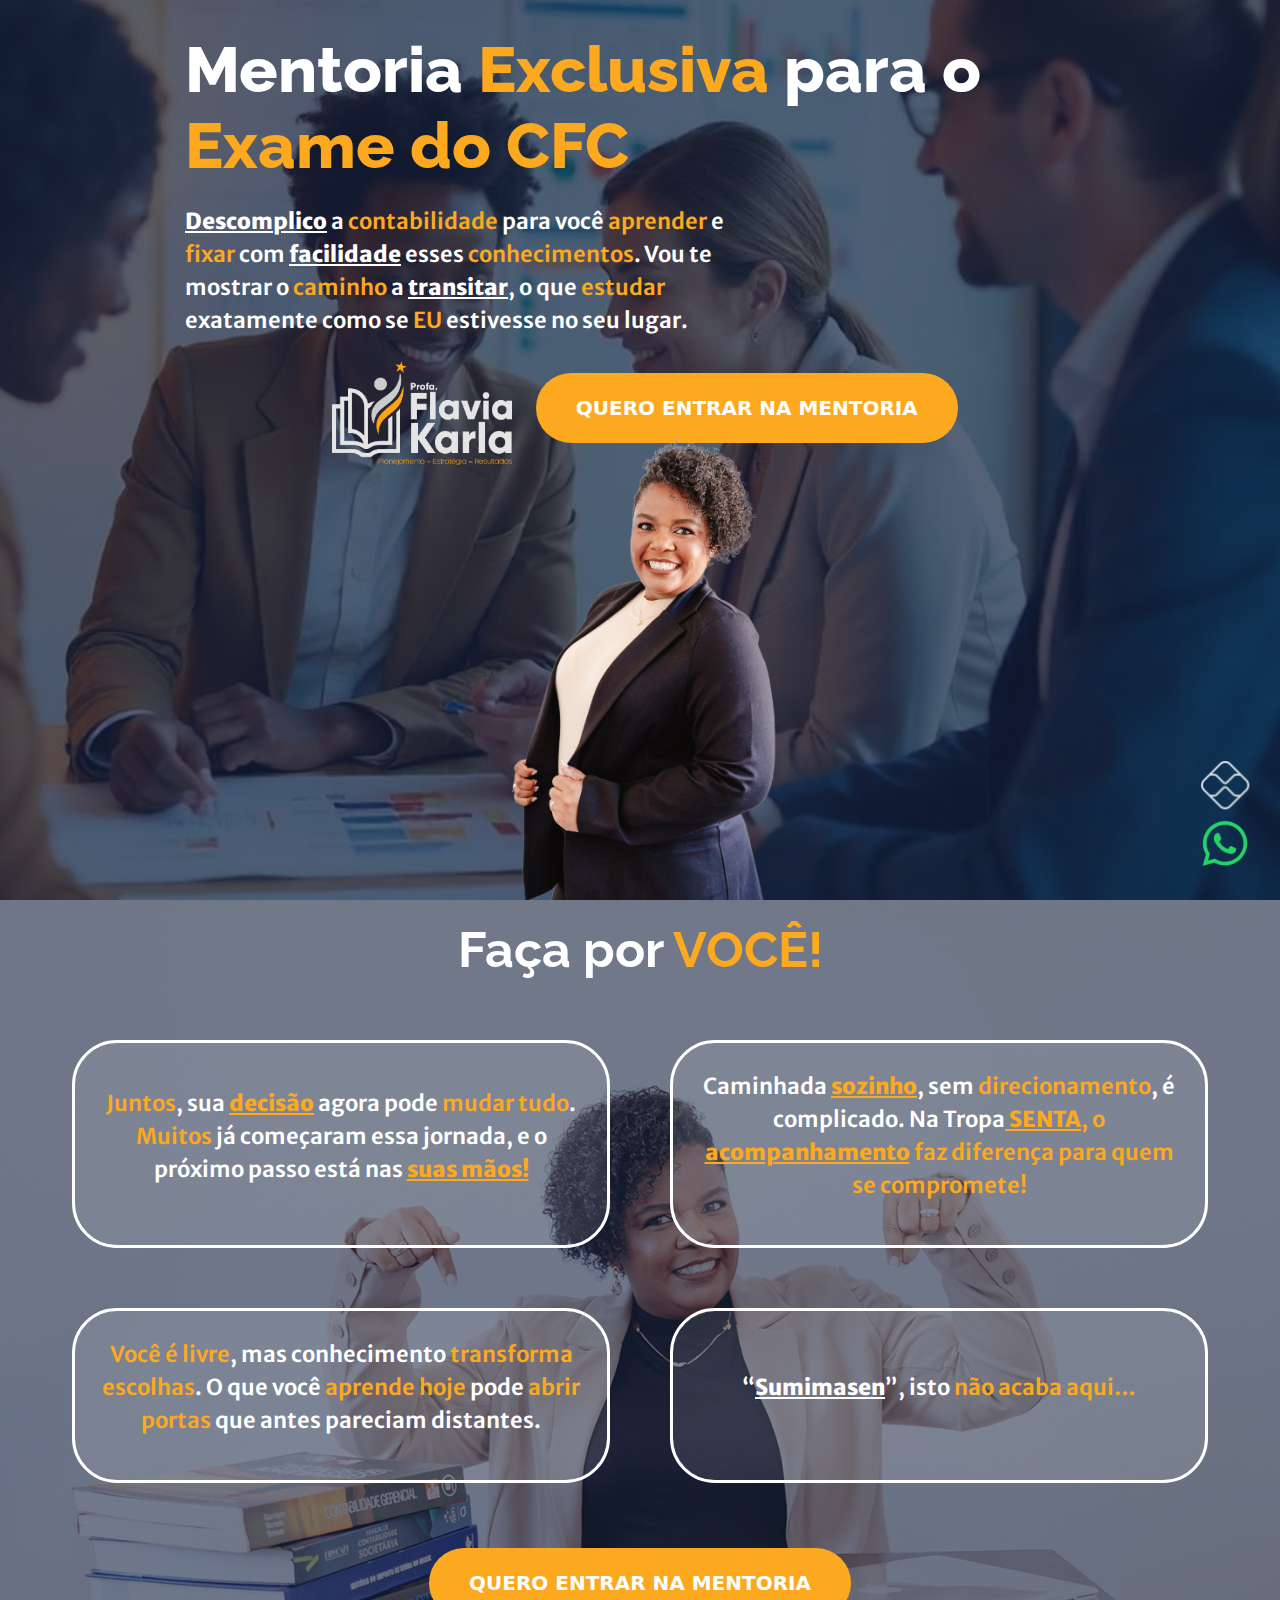
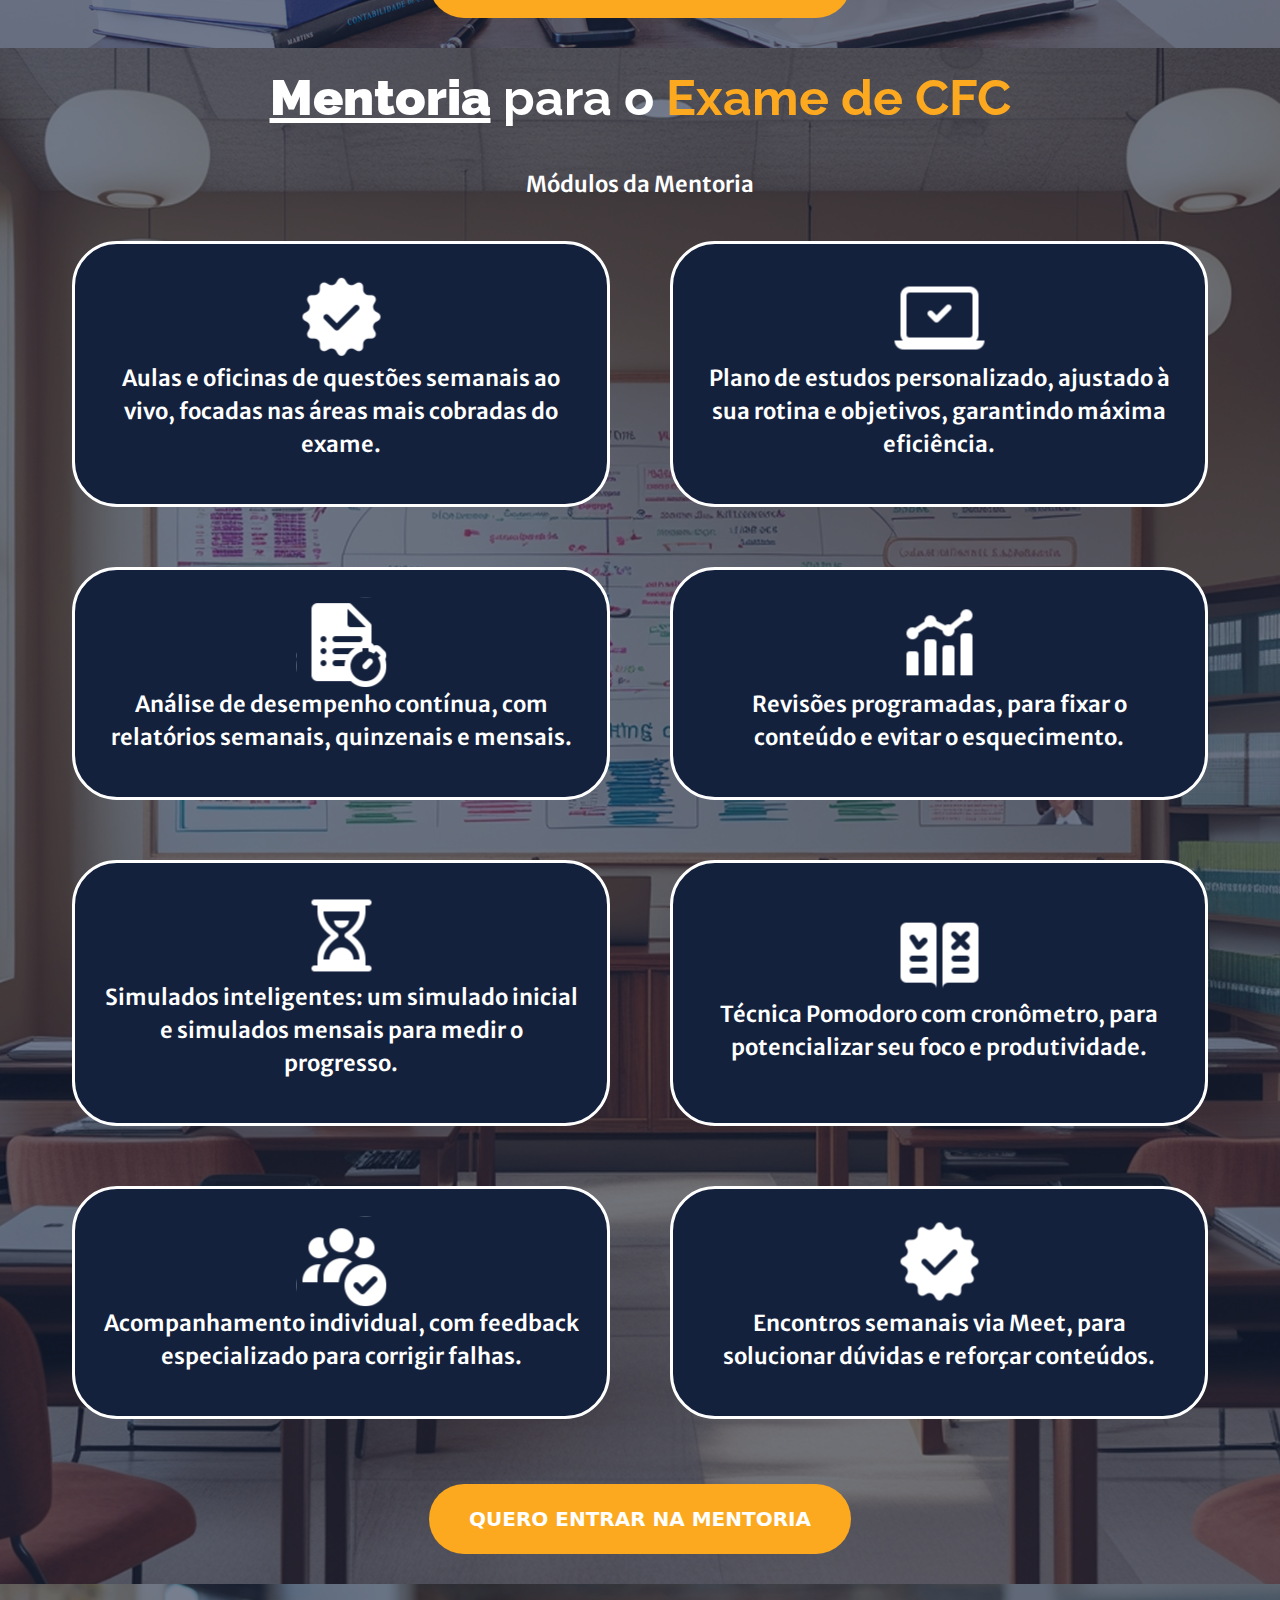
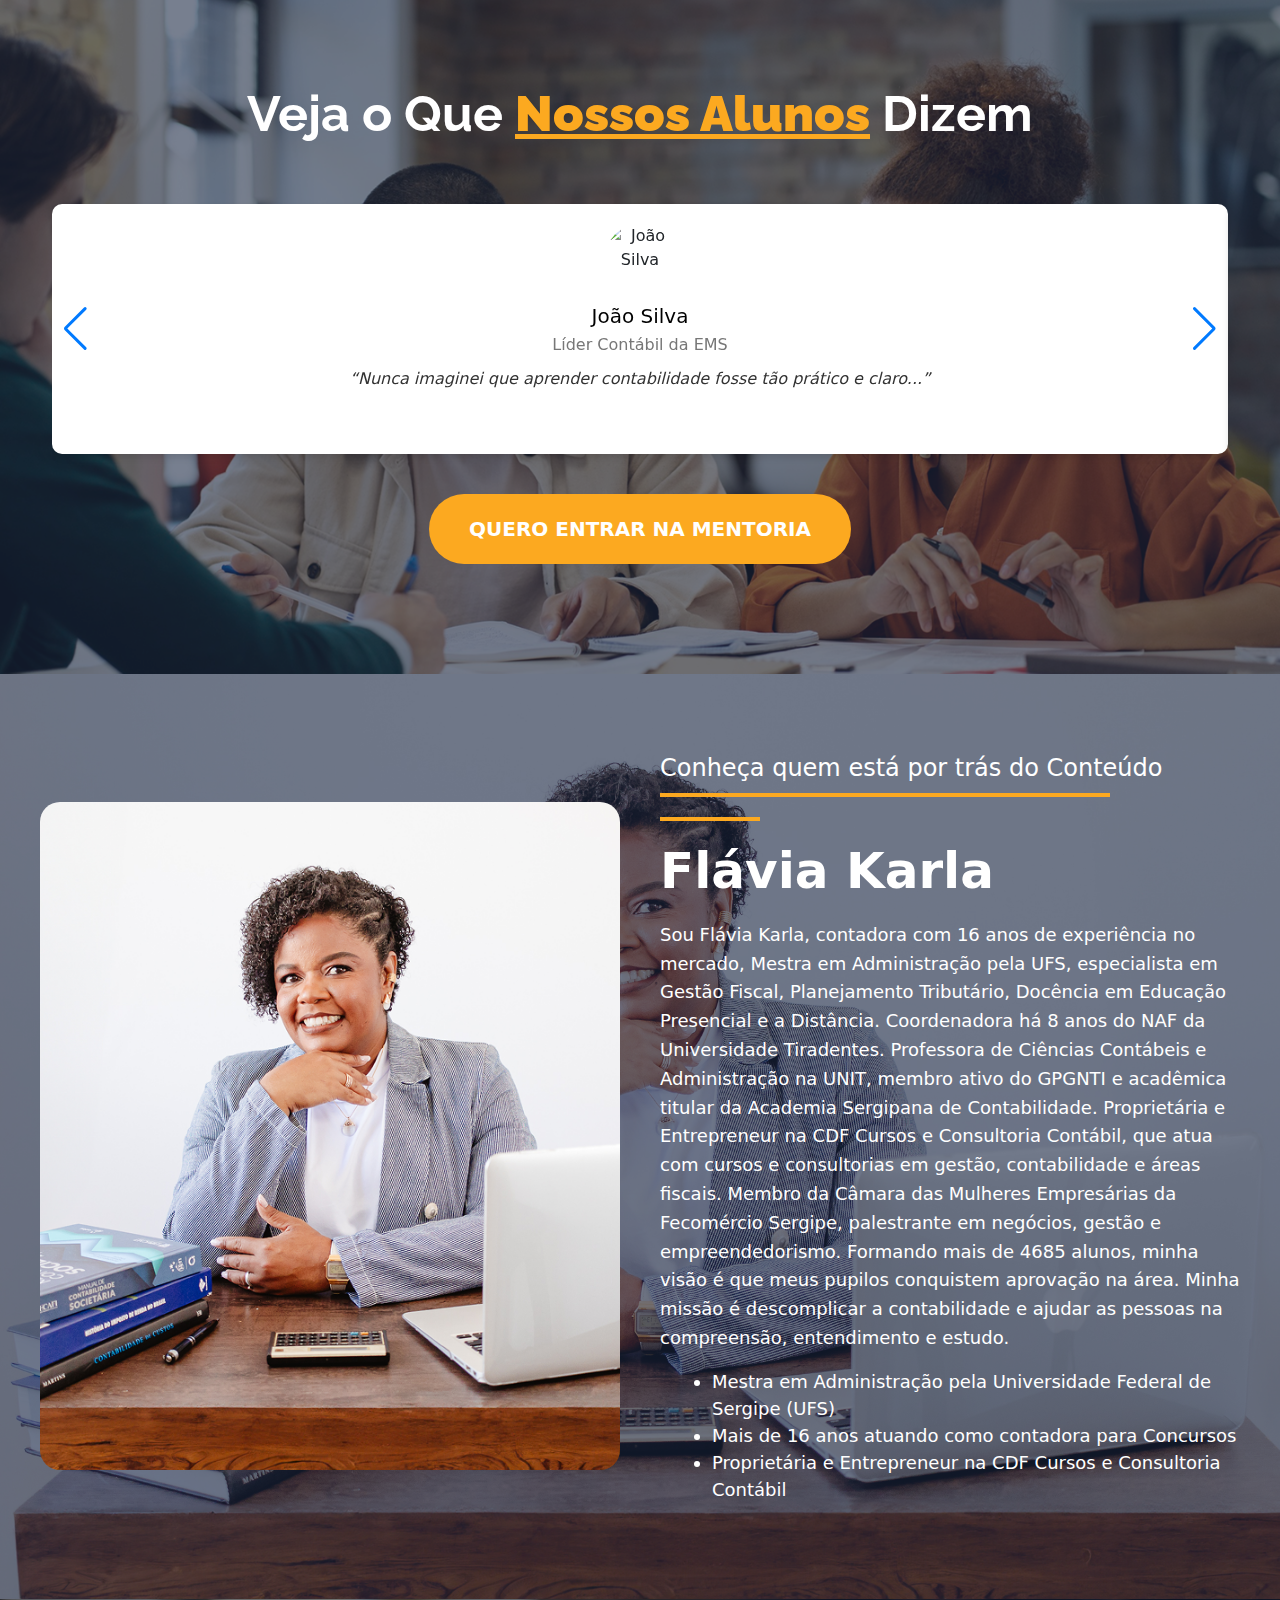
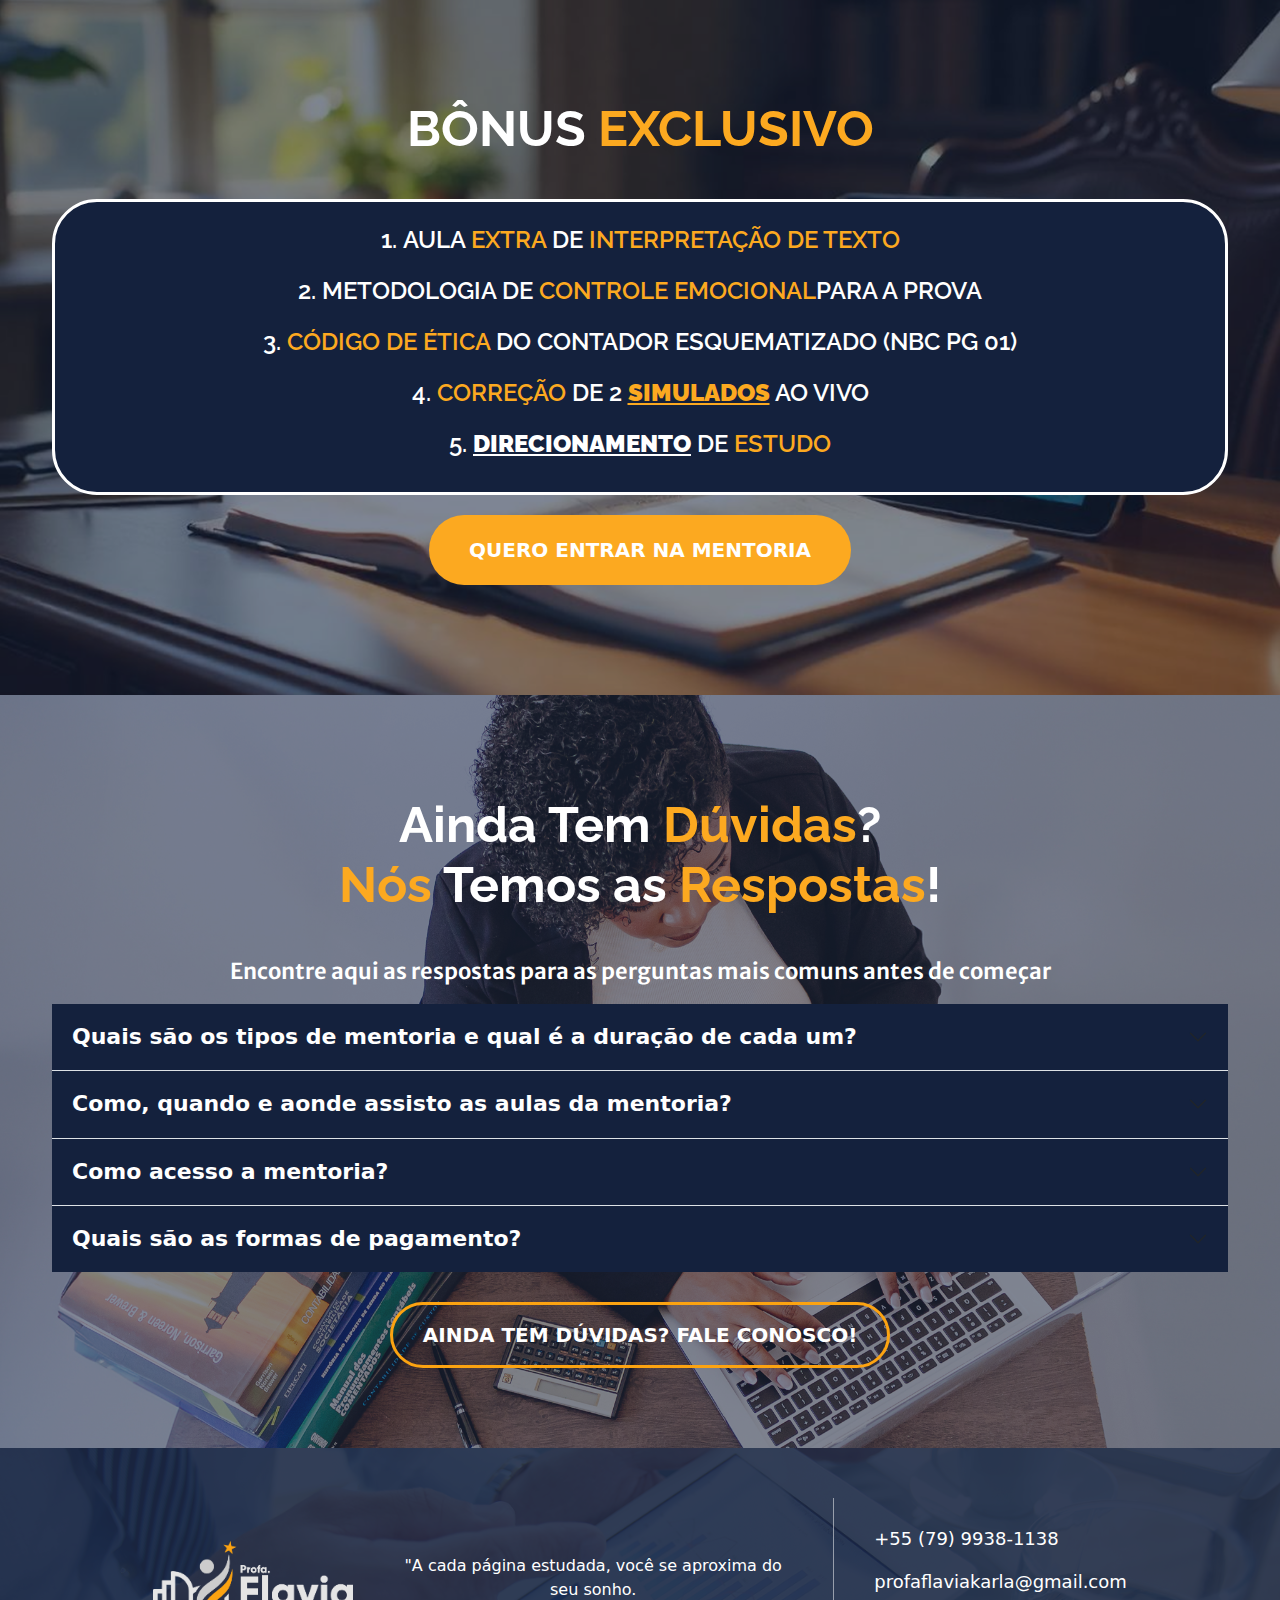
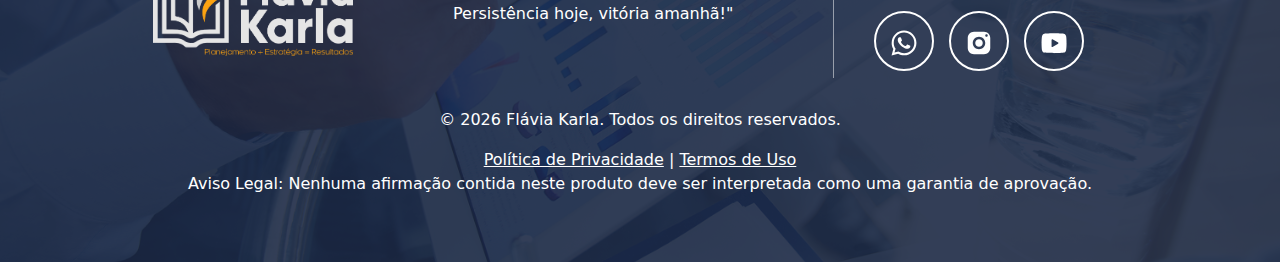
==== index.html @ 575a4143 "Rename test.html to index.html" ====
<!DOCTYPE html>
<html lang="pt-br">

<head>
    <meta charset="UTF-8">

    <meta name="viewport" content="width=device-width, initial-scale=1.0">
    
    <meta name="keywords"
        content="Mentoria, CFC, Contabilidade, Exame, Aprovação, Estudo, Aulas, 
        Oficinas, Questões, Plano de Estudos, Relatórios, Revisões, Fixação, Conhecimento, Acompanhamento, 
        Decisão, Jornada, Direcionamento, Escolhas, Contabilidade, Aprender, Fixar, Facilidade, Conhecimentos">

    <meta name="description"
        content="Mentoria Exclusiva para o Exame do CFC. Descomplico a contabilidade para você aprender e 
        fixar com facilidade esses conhecimentos. Vou te mostrar o caminho a transitar, o que estudar exatamente como se EU estivesse no seu lugar.">
    
    <meta name="author" content="Guilherme Eugenio">

    <title>Flávia Karla</title>
    
    <link rel="shortcut icon" type="image/x-icon" href="src/image/favicon/favicon.ico">
    <link rel="apple-touch-icon" sizes="180x180" href="src/image/favicon/apple-touch-icon.png">
    <link rel="icon" type="image/png" sizes="32x32" href="src/image/favicon/favicon-32x32.png">
    <link rel="icon" type="image/png" sizes="16x16" href="src/image/favicon/favicon-16x16.png">
    <link rel="manifest" href="src/image/favicon/site.webmanifest">


    <!-- Swiper.js CSS -->
    <link rel="stylesheet" href="https://cdn.jsdelivr.net/npm/swiper@11/swiper-bundle.min.css">

    <!-- Swiper.js JavaScript -->
    <script src="https://cdn.jsdelivr.net/npm/swiper@11/swiper-bundle.min.js"></script>

    <!-- BootStrap CSS -->
    <link href="https://cdn.jsdelivr.net/npm/bootstrap@5.3.3/dist/css/bootstrap.min.css" rel="stylesheet"
        integrity="sha384-QWTKZyjpPEjISv5WaRU9OFeRpok6YctnYmDr5pNlyT2bRjXh0JMhjY6hW+ALEwIH" crossorigin="anonymous">

    <!-- BootStrap JavaScript -->
    <script src="https://cdn.jsdelivr.net/npm/bootstrap@5.3.3/dist/js/bootstrap.bundle.min.js"
        integrity="sha384-YvpcrYf0tY3lHB60NNkmXc5s9fDVZLESaAA55NDzOxhy9GkcIdslK1eN7N6jIeHz"
        crossorigin="anonymous"></script>



    <link rel="stylesheet" href="src/css/style.css">
    <link rel="stylesheet" href="src/css/hero.css">
    <link rel="stylesheet" href="src/css/frame2.css">
    <link rel="stylesheet" href="src/css/frame3.css">
    <link rel="stylesheet" href="src/css/frame4.css">
    <link rel="stylesheet" href="src/css/frame5.css">
    <link rel="stylesheet" href="src/css/frame6.css">
    <link rel="stylesheet" href="src/css/frame7.css">
    <link rel="stylesheet" href="src/css/footer.css">

</head>

<body>
    <main>



        <!-- HERO SECTION-->
        <section class="hero">
            <!-- Fundo Escuro com Opacidade -->
            <div class="hero-bg"></div>

            <!-- Conteúdo principal -->
            <div class="container-hero">
                <div class="text-content">
                    <h1 class="title-hero">
                        Mentoria <span class="highlight">Exclusiva</span> para o<br>
                        <span class="highlight">Exame do CFC</span>
                    </h1>
                    <p class="subtitle-hero">
                        <strong>Descomplico</strong> a <span class="highlight">contabilidade</span> para você
                        <span class="highlight">aprender</span> e <span class="highlight">fixar</span> com
                        <strong>facilidade</strong>
                        esses
                        <span class="highlight">conhecimentos</span>. Vou te mostrar o <span
                            class="highlight">caminho</span>
                        a <strong>transitar</strong>, o que <span class="highlight">estudar</span> exatamente como se
                        <span class="highlight">EU</span> estivesse no seu lugar.
                    </p>

                    <!-- Área do botão, logo e imagem da mentora -->
                    <div class="action-container">
                        <!-- Logo à esquerda -->
                        <div class="logo">
                            <img src="src/image/frame_1/Logo-fnd-escuro.png" alt="Logo Flavia Karla">
                        </div>

                        <div class="btn-container">
                            <button class="btn-primary">QUERO ENTRAR NA MENTORIA</button>
                        </div>

                        <!-- Imagem da Mentora -->
                        <img src="src/image/frame_1/img_hero_1.png" alt="Flavia Karla" class="mentora">

                    </div>

                </div>
            </div>


            </div>
        </section>

        <section class="section-beneficios">
            <div class="beneficio-bg"></div>

            <div class="container">
                <h1 class="title-center">Faça por <span class="highlight">VOCÊ!</span></h1>

                <div class="grid-modulos">

                    <div class="beneficio-box">
                        <p class="subtitle">
                            <span class="highlight">Juntos</span>, sua <span
                                class="highlight"><strong>decisão</strong></span> agora pode <span
                                class="highlight">mudar tudo</span>.
                            <span class="highlight">Muitos</span> já começaram essa jornada, e o próximo passo está nas
                            <span class="highlight"><strong>suas mãos!</strong></span>

                        </p>
                    </div>

                    <div class="beneficio-box">
                        <p class="subtitle">Caminhada <span class="highlight"><strong>sozinho</strong></span>,
                            sem <span class="highlight">direcionamento</span>, é complicado.
                            Na Tropa<span class="highlight"><strong> SENTA</strong>, o
                                <span class="highlight"><strong>acompanhamento</strong></span> faz <span
                                    class="highlight">diferença</span> para quem se <span
                                    class="highlight"><strong></strong>compromete!</p>
                    </div>

                    <div class="beneficio-box">
                        <p class="subtitle"><span class="highlight">Você é livre</span>, mas conhecimento
                            <span class="highlight">transforma escolhas</span>.
                            O que você <span class="highlight">aprende hoje</span>
                            pode <span class="highlight">abrir portas</span> que antes pareciam distantes.
                        </p>
                    </div>

                    <div class="beneficio-box">
                        <p class="subtitle">“<strong>Sumimasen</strong>”, isto<span class="highlight"> não acaba
                                aqui…</span></p>
                    </div>
                </div>

                <div class="btn-container">
                    <button class="btn-primary">QUERO ENTRAR NA MENTORIA</button>
                </div>


            </div>
        </section>

        <!-- FRAME 3-->
        <section class="section-roadmap">

            <div class="roadmap-bg"></div>

            <div class="container">
                <h1 class="title-center"><strong>Mentoria</strong> para o <span class="highlight">Exame de CFC</span>
                </h1>
                <h3 class="subtitle" style="margin-bottom: 20px;">Módulos da Mentoria</h3>

                <div class="grid-modulos">
                    <!-- Modulo - 1 -->
                    <div class="modulo-box">

                        <svg width="91" height="91" viewBox="0 0 91 91" fill="none" xmlns="http://www.w3.org/2000/svg"
                            xmlns:xlink="http://www.w3.org/1999/xlink">
                            <rect x="0.5" y="0.833984" width="90" height="90" fill="url(#pattern0_0_82)" />
                            <defs>
                                <pattern id="pattern0_0_82" patternContentUnits="objectBoundingBox" width="1"
                                    height="1">
                                    <use xlink:href="#image0_0_82" transform="scale(0.0111111)" />
                                </pattern>
                                <image id="image0_0_82" width="90" height="90" preserveAspectRatio="none"
                                    xlink:href="[data-uri]" />
                            </defs>
                        </svg>
                        <p class="subtitle">Aulas e oficinas de questões semanais ao vivo,
                            focadas nas áreas mais cobradas do exame.</p>
                    </div>

                    <!-- Modulo - 2 -->
                    <div class="modulo-box">
                        <svg width="91" height="91" viewBox="0 0 91 91" fill="none" xmlns="http://www.w3.org/2000/svg"
                            xmlns:xlink="http://www.w3.org/1999/xlink">
                            <rect x="0.5" y="0.51416" width="90" height="90" fill="url(#pattern0_0_79)" />
                            <defs>
                                <pattern id="pattern0_0_79" patternContentUnits="objectBoundingBox" width="1"
                                    height="1">
                                    <use xlink:href="#image0_0_79" transform="scale(0.0111111)" />
                                </pattern>
                                <image id="image0_0_79" width="90" height="90" preserveAspectRatio="none"
                                    xlink:href="[data-uri]" />
                            </defs>
                        </svg>
                        <p class="subtitle">Plano de estudos personalizado, ajustado à sua rotina e objetivos,
                            garantindo
                            máxima eficiência.
                        </p>
                    </div>

                    <!-- Modulo - 3 -->
                    <div class="modulo-box">
                        <svg width="91" height="91" viewBox="0 0 91 91" fill="none" xmlns="http://www.w3.org/2000/svg"
                            xmlns:xlink="http://www.w3.org/1999/xlink">
                            <rect x="0.5" y="0.139648" width="90" height="90" fill="url(#pattern0_0_89)" />
                            <defs>
                                <pattern id="pattern0_0_89" patternContentUnits="objectBoundingBox" width="1"
                                    height="1">
                                    <use xlink:href="#image0_0_89" transform="scale(0.0111111)" />
                                </pattern>
                                <image id="image0_0_89" width="90" height="90" preserveAspectRatio="none"
                                    xlink:href="[data-uri]" />
                            </defs>
                        </svg>
                        <p class="subtitle">Análise de desempenho contínua, com relatórios semanais, quinzenais e
                            mensais.
                        </p>
                    </div>

                    <!-- Modulo - 4 -->
                    <div class="modulo-box">
                        <svg width="91" height="91" viewBox="0 0 91 91" fill="none" xmlns="http://www.w3.org/2000/svg"
                            xmlns:xlink="http://www.w3.org/1999/xlink">
                            <rect x="0.5" y="0.333984" width="90" height="90" fill="url(#pattern0_0_86)" />
                            <defs>
                                <pattern id="pattern0_0_86" patternContentUnits="objectBoundingBox" width="1"
                                    height="1">
                                    <use xlink:href="#image0_0_86" transform="scale(0.0111111)" />
                                </pattern>
                                <image id="image0_0_86" width="90" height="90" preserveAspectRatio="none"
                                    xlink:href="[data-uri]" />
                            </defs>
                        </svg>
                        <p class="subtitle">Revisões programadas, para fixar o conteúdo e evitar o esquecimento.</p>
                    </div>

                    <!-- Modulo - 5 -->
                    <div class="modulo-box">
                        <svg width="91" height="91" viewBox="0 0 91 91" fill="none" xmlns="http://www.w3.org/2000/svg"
                            xmlns:xlink="http://www.w3.org/1999/xlink">
                            <rect x="0.5" y="0.459473" width="90" height="90" fill="url(#pattern0_0_96)" />
                            <defs>
                                <pattern id="pattern0_0_96" patternContentUnits="objectBoundingBox" width="1"
                                    height="1">
                                    <use xlink:href="#image0_0_96" transform="scale(0.0111111)" />
                                </pattern>
                                <image id="image0_0_96" width="90" height="90" preserveAspectRatio="none"
                                    xlink:href="[data-uri]" />
                            </defs>
                        </svg>

                        <p class="subtitle">Simulados inteligentes: um simulado inicial e simulados mensais para medir o
                            progresso.</p>
                    </div>

                    <!-- Modulo - 6 -->
                    <div class="modulo-box">
                        <svg width="91" height="91" viewBox="0 0 91 91" fill="none" xmlns="http://www.w3.org/2000/svg"
                            xmlns:xlink="http://www.w3.org/1999/xlink">
                            <rect x="0.5" y="0.639648" width="90" height="90" fill="url(#pattern0_0_93)" />
                            <defs>
                                <pattern id="pattern0_0_93" patternContentUnits="objectBoundingBox" width="1"
                                    height="1">
                                    <use xlink:href="#image0_0_93" transform="scale(0.0111111)" />
                                </pattern>
                                <image id="image0_0_93" width="90" height="90" preserveAspectRatio="none"
                                    xlink:href="[data-uri]" />
                            </defs>
                        </svg>

                        <p class="subtitle">Técnica Pomodoro com cronômetro, para potencializar seu foco e
                            produtividade.
                        </p>
                    </div>
                    <!-- Modulo - 7 -->
                    <div class="modulo-box">
                        <svg width="91" height="91" viewBox="0 0 91 91" fill="none" xmlns="http://www.w3.org/2000/svg"
                            xmlns:xlink="http://www.w3.org/1999/xlink">
                            <rect x="0.5" y="0.279297" width="90" height="90" fill="url(#pattern0_0_103)" />
                            <defs>
                                <pattern id="pattern0_0_103" patternContentUnits="objectBoundingBox" width="1"
                                    height="1">
                                    <use xlink:href="#image0_0_103" transform="scale(0.0111111)" />
                                </pattern>
                                <image id="image0_0_103" width="90" height="90" preserveAspectRatio="none"
                                    xlink:href="[data-uri]" />
                            </defs>
                        </svg>
                        <p class="subtitle">Acompanhamento individual, com feedback especializado para corrigir falhas.
                        </p>
                    </div>

                    <!-- Modulo - 8 -->
                    <div class="modulo-box">
                        <svg width="91" height="91" viewBox="0 0 91 91" fill="none" xmlns="http://www.w3.org/2000/svg"
                            xmlns:xlink="http://www.w3.org/1999/xlink">
                            <rect x="0.5" y="0.459473" width="90" height="90" fill="url(#pattern0_0_100)" />
                            <defs>
                                <pattern id="pattern0_0_100" patternContentUnits="objectBoundingBox" width="1"
                                    height="1">
                                    <use xlink:href="#image0_0_100" transform="scale(0.0111111)" />
                                </pattern>
                                <image id="image0_0_100" width="90" height="90" preserveAspectRatio="none"
                                    xlink:href="[data-uri]" />
                            </defs>
                        </svg>

                        <p class="subtitle">Encontros semanais via Meet, para solucionar dúvidas e reforçar conteúdos.
                        </p>
                    </div>
                </div>

                <div class="btn-container">
                    <button class="btn-primary">QUERO ENTRAR NA MENTORIA</button>
                </div>
            </div>
        </section>
        <!-- FRAME 4 - DEPOIMENTOS -->
        <section class="section-depoimentos">
            <div class="depoimentos-bg"></div>

            <div class="container">
                <h1 class="title-center">
                    Veja o Que <span class="highlight"><strong>Nossos Alunos</strong></span> Dizem
                </h1>

                <!-- Slider de Depoimentos -->
                <div class="swiper mySwiper">
                    <div class="swiper-wrapper">
                        <!-- Slide 1 -->
                        <div class="swiper-slide">
                            <div class="testimonial-card">
                                <img src="avatar1.png" alt="João Silva">
                                <h4>João Silva</h4>
                                <p class="role">Líder Contábil da EMS</p>
                                <p class="testimonial-text">“Nunca imaginei que aprender contabilidade fosse tão prático
                                    e
                                    claro...”</p>
                            </div>
                        </div>

                        <!-- Slide 2 -->
                        <div class="swiper-slide">
                            <div class="testimonial-card">
                                <img src="avatar2.png" alt="Maria Oliveira">
                                <h4>Maria Oliveira</h4>
                                <p class="role">CEO Sony</p>
                                <p class="testimonial-text">Lorem ipsum dolor sit amet consectetur adipisicing elit.
                                    Amet
                                    doloremque quis autem illum esse natus explicabo odio veniam praesentium enim quas
                                    ipsum
                                    quia, quo ducimus itaque, ut voluptas neque accusantium!</p>
                            </div>
                        </div>

                        <!-- Slide 3 -->
                        <div class="swiper-slide">
                            <div class="testimonial-card">
                                <img src="avatar3.png" alt="Lucas Pereira">
                                <h4>Lucas Pereira</h4>
                                <p class="role">Product Owner</p>
                                <p class="testimonial-text">“Fazer parte dos cursos foi a melhor decisão que tomei...”
                                </p>
                            </div>
                        </div>

                        <!-- Slide 4 -->
                        <div class="swiper-slide">
                            <div class="testimonial-card">
                                <img src="avatar4.png" alt="Guilherme">
                                <h4>Guilherme</h4>
                                <p class="role">Líder Contábil</p>
                                <p class="testimonial-text">“Lorem ipsum dolor sit, amet consectetur adipisicing elit.
                                    Alias, sequi doloremque! Magnam incidunt similique pariatur expedita ullam repellat
                                    perferendis aliquid dolor inventore? Totam, numquam nemo! Harum distinctio natus
                                    dolore
                                    est.</p>
                            </div>
                        </div>
                    </div>

                    <!-- Botões de navegação -->
                    <div class="swiper-button-next"></div>
                    <div class="swiper-button-prev"></div>
                </div>

                <!-- Botão CTA -->
                <div class="btn-container">
                    <button class="btn-primary">QUERO ENTRAR NA MENTORIA</button>
                </div>
            </div>
        </section>
        <!-- FRAME 5 - MENTORA -->
        <section class="section-mentora">
            <div class="mentora-bg"></div>

            <div class="container-mentora">
                <!-- Imagem da Mentora -->
                <div class="mentora-img">
                    <img src="src/image/frame_5/perfil_moldura.png" alt="Mentora Flávia Karla">
                </div>

                <!-- Conteúdo da Mentora -->
                <div class="mentora-content">
                    <h3 class="mentora-subtitle">Conheça quem está por trás do Conteúdo</h3>
                    <div class="mentora-line"></div>
                    <div class="mentora-line-under"></div>
                    <h1 class="mentora-name">Flávia Karla</h1>
                    <p class="mentora-desc">
                        Sou Flávia Karla, contadora com 16 anos de experiência no mercado, Mestra em Administração pela
                        UFS,
                        especialista em Gestão Fiscal, Planejamento Tributário, Docência em Educação Presencial e a
                        Distância. Coordenadora há 8 anos do NAF da Universidade Tiradentes. Professora de Ciências
                        Contábeis e Administração na UNIT, membro ativo do GPGNTI e acadêmica titular da Academia
                        Sergipana
                        de Contabilidade.

                        Proprietária e Entrepreneur na CDF Cursos e Consultoria Contábil, que atua com cursos e
                        consultorias
                        em gestão, contabilidade e áreas fiscais. Membro da Câmara das Mulheres Empresárias da
                        Fecomércio
                        Sergipe, palestrante em negócios, gestão e empreendedorismo.

                        Formando mais de 4685 alunos, minha visão é que meus pupilos conquistem aprovação na área. Minha
                        missão é descomplicar a contabilidade e ajudar as pessoas na compreensão, entendimento e estudo.
                    </p>
                    <p class="mentora-desc">
                    <ul class="mentora-highlight">
                        <li>
                            Mestra em Administração pela Universidade Federal de Sergipe (UFS)
                        </li>
                        <li>
                            Mais de 16 anos atuando como contadora para Concursos
                        </li>
                        <li>
                            Proprietária e Entrepreneur na CDF Cursos e Consultoria Contábil
                        </li>
                    </ul>

                    </p>
                </div>
            </div>
        </section>

        <!-- FRAME 6 - BÔNUS EXCLUSIVO -->
        <section class="section-bonus">
            <div class="bonus-bg"></div>

            <div class="container">
                <!-- Título -->
                <h1 class="title-center">BÔNUS <span class="highlight">EXCLUSIVO</span></h1>

                <!-- Lista de Bônus -->
                <div class="bonus-list">
                    <ol>
                        <li>Aula <span class="highlight">extra</span> de <span class="highlight">Interpretação de
                                Texto</span></li>
                        <li>Metodologia de <span class="highlight">Controle Emocional</span>para a prova</li>
                        <li><span class="highlight">Código de ética</span> do contador esquematizado (<span>NBC PG
                                01</span>)</li>
                        <li><span class="highlight">Correção</span> de 2 <span
                                class="highlight"><strong>simulados</strong></span> ao vivo</li>
                        <li><strong>Direcionamento</strong> de <span class="highlight">estudo</span></li>
                    </ol>
                </div>

                <!-- Botão CTA -->
                <div class="btn-container">
                    <button class="btn-primary">QUERO ENTRAR NA MENTORIA</button>
                </div>
            </div>
        </section>

        <!-- FRAME 7 - FAQ -->
        <section class="section-faq">
            <div class="faq-bg"></div>

            <div class="container">
                <h1 class="title-center">Ainda Tem <span class="highlight">Dúvidas</span>?<br><span
                        class="highlight">Nós</span> Temos as <span class="highlight">Respostas</span>!</h1>
                <p class="subtitle">Encontre aqui as respostas para as perguntas mais comuns antes de começar</p>

                <!-- Accordion FAQ -->
                <div class="accordion accordion-flush" id="accordionFAQ">
                    <div class="accordion-item">
                        <h2 class="accordion-header">
                            <button class="accordion-button collapsed" type="button" data-bs-toggle="collapse"
                                data-bs-target="#faq1" aria-expanded="false" aria-controls="faq1">
                                Quais são os tipos de mentoria e qual é a duração de cada um?
                            </button>
                        </h2>
                        <div id="faq1" class="accordion-collapse collapse" data-bs-parent="#accordionFAQ">
                            <div class="accordion-body">
                                Nossa mentoria oferece diferentes pacotes de duração, desde intensivos até programas
                                completos.
                            </div>
                        </div>
                    </div>

                    <div class="accordion-item">
                        <h2 class="accordion-header">
                            <button class="accordion-button collapsed" type="button" data-bs-toggle="collapse"
                                data-bs-target="#faq2" aria-expanded="false" aria-controls="faq2">
                                Como, quando e aonde assisto as aulas da mentoria?
                            </button>
                        </h2>
                        <div id="faq2" class="accordion-collapse collapse" data-bs-parent="#accordionFAQ">
                            <div class="accordion-body">
                                As aulas são disponibilizadas em uma plataforma online, acessível a qualquer momento.
                            </div>
                        </div>
                    </div>

                    <div class="accordion-item">
                        <h2 class="accordion-header">
                            <button class="accordion-button collapsed" type="button" data-bs-toggle="collapse"
                                data-bs-target="#faq3" aria-expanded="false" aria-controls="faq3">
                                Como acesso a mentoria?
                            </button>
                        </h2>
                        <div id="faq3" class="accordion-collapse collapse" data-bs-parent="#accordionFAQ">
                            <div class="accordion-body">
                                O acesso é liberado após a confirmação do pagamento, e você receberá instruções por
                                e-mail.
                            </div>
                        </div>
                    </div>

                    <div class="accordion-item">
                        <h2 class="accordion-header">
                            <button class="accordion-button collapsed" type="button" data-bs-toggle="collapse"
                                data-bs-target="#faq4" aria-expanded="false" aria-controls="faq4">
                                Quais são as formas de pagamento?
                            </button>
                        </h2>
                        <div id="faq4" class="accordion-collapse collapse" data-bs-parent="#accordionFAQ">
                            <div class="accordion-body">
                                Aceitamos pagamentos via boleto, cartão de crédito, Pix e transferência bancária.
                            </div>
                        </div>
                    </div>
                </div>

                <!-- Botão de contato -->
                <div class="faq-button-container">
                    <button class="btn-faq">AINDA TEM DÚVIDAS? FALE CONOSCO!</button>
                </div>
            </div>
        </section>
    </main>

    <footer class="footer">

        <div class="footer-bg"></div> <!-- Fundo com Opacidade -->
        <div class="container">

            <div class="container footer-content">
                <!-- Logo -->
                <div class="footer-logo">
                    <img src="src/image/frame_8/Logo-fnd-escuro.png" alt="Logo">
                </div>

                <!-- Frase Motivacional -->
                <p class="footer-quote">
                    "A cada página estudada, você se aproxima do seu sonho. <br> Persistência hoje, vitória amanhã!"
                </p>
                <div class="footer-line"></div>
                <div class="redes-sociais">
                    <!-- Contatos -->
                    <div class="footer-contact">
                        <p>+55 (79) 9938-1138</p>
                        <p>profaflaviakarla@gmail.com</p>
                    </div>

                    <!-- Redes Sociais -->
                    <div class="footer-social">
                        <a href="#" class="whatsapp">
                            <i class="fab fa-whatsapp">
                                <svg width="30" height="30" viewBox="0 0 30 30" fill="none"
                                    xmlns="http://www.w3.org/2000/svg">
                                    <g clip-path="url(#clip0_0_200)">
                                        <path
                                            d="M23.8125 6.1375C21.475 3.7875 18.3625 2.5 15.05 2.5C8.225 2.5 2.6625 8.0625 2.6625 14.8875C2.6625 17.075 3.2375 19.2 4.3125 21.075L2.5625 27.5L9.125 25.775C10.9375 26.7625 12.975 27.2875 15.05 27.2875C21.875 27.2875 27.4375 21.725 27.4375 14.9C27.4375 11.5875 26.15 8.475 23.8125 6.1375ZM15.05 25.1875C13.2 25.1875 11.3875 24.6875 9.8 23.75L9.425 23.525L5.525 24.55L6.5625 20.75L6.3125 20.3625C5.2875 18.725 4.7375 16.825 4.7375 14.8875C4.7375 9.2125 9.3625 4.5875 15.0375 4.5875C17.7875 4.5875 20.375 5.6625 22.3125 7.6125C24.2625 9.5625 25.325 12.15 25.325 14.9C25.35 20.575 20.725 25.1875 15.05 25.1875ZM20.7 17.4875C20.3875 17.3375 18.8625 16.5875 18.5875 16.475C18.3 16.375 18.1 16.325 17.8875 16.625C17.675 16.9375 17.0875 17.6375 16.9125 17.8375C16.7375 18.05 16.55 18.075 16.2375 17.9125C15.925 17.7625 14.925 17.425 13.75 16.375C12.825 15.55 12.2125 14.5375 12.025 14.225C11.85 13.9125 12 13.75 12.1625 13.5875C12.3 13.45 12.475 13.225 12.625 13.05C12.775 12.875 12.8375 12.7375 12.9375 12.5375C13.0375 12.325 12.9875 12.15 12.9125 12C12.8375 11.85 12.2125 10.325 11.9625 9.7C11.7125 9.1 11.45 9.175 11.2625 9.1625C11.075 9.1625 10.875 9.1625 10.6625 9.1625C10.45 9.1625 10.125 9.2375 9.8375 9.55C9.5625 9.8625 8.7625 10.6125 8.7625 12.1375C8.7625 13.6625 9.875 15.1375 10.025 15.3375C10.175 15.55 12.2125 18.675 15.3125 20.0125C16.05 20.3375 16.625 20.525 17.075 20.6625C17.8125 20.9 18.4875 20.8625 19.025 20.7875C19.625 20.7 20.8625 20.0375 21.1125 19.3125C21.375 18.5875 21.375 17.975 21.2875 17.8375C21.2 17.7 21.0125 17.6375 20.7 17.4875Z"
                                            fill="white" />
                                    </g>
                                    <defs>
                                        <clipPath id="clip0_0_200">
                                            <rect width="30" height="30" fill="white" />
                                        </clipPath>
                                    </defs>
                                </svg>
                            </i>
                        </a>
                        <a href="#" class="instagram">
                            <i class="fab fa-instagram">
                                <svg width="24" height="24" viewBox="0 0 24 24" fill="none"
                                    xmlns="http://www.w3.org/2000/svg">
                                    <path
                                        d="M7 0.75C3.54875 0.75 0.75 3.54875 0.75 7V17C0.75 20.4513 3.54875 23.25 7 23.25H17C20.4512 23.25 23.25 20.4513 23.25 17V7C23.25 3.54875 20.4512 0.75 17 0.75H7ZM19.5 3.25C20.19 3.25 20.75 3.81 20.75 4.5C20.75 5.19 20.19 5.75 19.5 5.75C18.81 5.75 18.25 5.19 18.25 4.5C18.25 3.81 18.81 3.25 19.5 3.25ZM12 5.75C15.4512 5.75 18.25 8.54875 18.25 12C18.25 15.4513 15.4512 18.25 12 18.25C8.54875 18.25 5.75 15.4513 5.75 12C5.75 8.54875 8.54875 5.75 12 5.75ZM12 8.25C11.0054 8.25 10.0516 8.64509 9.34835 9.34835C8.64509 10.0516 8.25 11.0054 8.25 12C8.25 12.9946 8.64509 13.9484 9.34835 14.6517C10.0516 15.3549 11.0054 15.75 12 15.75C12.9946 15.75 13.9484 15.3549 14.6517 14.6517C15.3549 13.9484 15.75 12.9946 15.75 12C15.75 11.0054 15.3549 10.0516 14.6517 9.34835C13.9484 8.64509 12.9946 8.25 12 8.25Z"
                                        fill="white" />
                                </svg>

                            </i>
                        </a>
                        <a href="#" class="youtube">
                            <i class="fab fa-youtube">
                                <svg width="30" height="30" viewBox="0 0 30 30" fill="none"
                                    xmlns="http://www.w3.org/2000/svg">
                                    <path
                                        d="M27.0489 7.87557C26.7614 6.80057 25.9139 5.95307 24.8389 5.66557C22.8889 5.14307 15.0714 5.14307 15.0714 5.14307C15.0714 5.14307 7.25391 5.14307 5.30391 5.66557C4.22891 5.95307 3.38141 6.80057 3.09391 7.87557C2.57141 9.82557 2.57141 15.1431 2.57141 15.1431C2.57141 15.1431 2.57141 20.4606 3.09391 22.4106C3.38141 23.4856 4.22891 24.3331 5.30391 24.6206C7.25391 25.1431 15.0714 25.1431 15.0714 25.1431C15.0714 25.1431 22.8889 25.1431 24.8389 24.6206C25.9152 24.3331 26.7614 23.4856 27.0489 22.4106C27.5714 20.4606 27.5714 15.1431 27.5714 15.1431C27.5714 15.1431 27.5714 9.82557 27.0489 7.87557ZM12.5714 18.3906V11.8956C12.5714 11.4143 13.0927 11.1143 13.5089 11.3543L19.1339 14.6018C19.5502 14.8418 19.5502 15.4443 19.1339 15.6843L13.5089 18.9318C13.0927 19.1731 12.5714 18.8718 12.5714 18.3906Z"
                                        fill="white" />
                                </svg>
                            </i>
                        </a>
                    </div>
                </div>

            </div>



            <!-- Copyright -->
            <p style="color: fff;">
                &copy; <span id="year"></span> Flávia Karla. Todos os direitos reservados.
            </p>
            <div>
                <div class="col-auto">
                    <a href="/politica-de-privacidade" class="text-white">Política de Privacidade</a>
                    <A:blank class="text-center">|</A:blank>
                    <a href="/termos-de-uso" class="text-white">Termos de Uso</a>
                </div>
            </div>

            <!-- Aviso Legal -->
            <p>
                Aviso Legal: Nenhuma afirmação contida neste produto deve ser interpretada como uma
                garantia de aprovação.
            </p>


            <!-- Script para atualizar o ano automaticamente -->
            <script>
                document.getElementById("year").textContent = new Date().getFullYear();
            </script>
        </div>
    </footer>
    <link rel="stylesheet"
        href="https://cdn.positus.global/production/resources/robbu/whatsapp-button/whatsapp-button.css">
    <a class="position-pix" target="_blank"
        href="https://api.whatsapp.com/send?phone=557999381138&text=Ol%C3%A1,%20Gostaria%20de%20saber%20mais%20como%20funciona%20a%20mentoria%20do%20Exame%20do%20CFC">


        <svg width="49" height="49" viewBox="0 0 49 49" fill="none" xmlns="http://www.w3.org/2000/svg"
            xmlns:xlink="http://www.w3.org/1999/xlink">
            <rect opacity="0.85" width="48.3333" height="48.3333" fill="url(#pattern0_0_223)" />
            <defs>
                <pattern id="pattern0_0_223" patternContentUnits="objectBoundingBox" width="1" height="1">
                    <use xlink:href="#image0_0_223" transform="scale(0.01)" />
                </pattern>
                <image id="image0_0_223" width="100" height="100" preserveAspectRatio="none"
                    xlink:href="[data-uri]" />
            </defs>
        </svg>


    </a>
    <a class="position-whatsapp" target="_blank"
        href="https://api.whatsapp.com/send?phone=557999381138&text=Ol%C3%A1,%20Gostaria%20de%20saber%20mais%20como%20funciona%20a%20mentoria%20do%20Exame%20do%20CFC">

        <svg width="70" height="73" viewBox="0 0 70 73" fill="none" xmlns="http://www.w3.org/2000/svg"
            xmlns:xlink="http://www.w3.org/1999/xlink">
            <rect width="69.9583" height="73" fill="url(#pattern0_0_224)" />
            <defs>
                <pattern id="pattern0_0_224" patternContentUnits="objectBoundingBox" width="1" height="1">
                    <use xlink:href="#image0_0_224" transform="matrix(0.00146413 0 0 0.00140312 0 -0.109657)" />
                </pattern>
                <image id="image0_0_224" width="683" height="869" preserveAspectRatio="none"
                    xlink:href="[data-uri]" />
            </defs>
        </svg>
    </a>
    <script src="js/index.js"></script>

</body>

</html>
---- src/css/style.css ----
/* Importação de fontes */
@import url('https://fonts.googleapis.com/css2?family=Raleway:wght@800&family=Ubuntu:wght@700&family=Merriweather+Sans:wght@700&display=swap');
@import url('https://fonts.googleapis.com/css2?family=Merriweather+Sans:ital,wght@0,300..800;1,300..800&display=swap');
* {
    margin: 0;
    padding: 0;
    box-sizing: border-box; 
}

body {
   
    background-color: #14213D;
    max-width: 100%;
    overflow-x: hidden;
}

/* Evita que qualquer seção ultrapasse a tela */
section {
    width: 100%;
    max-width: 100vw;
    overflow: hidden;
}
/* === CONTEÚDO PRINCIPAL === */
.container {
    position: relative;
    z-index: 1;
    max-width: 1200px;
    width: 100%;
    overflow: hidden;
}

/* === TÍTULO HERO === */
.title-hero{
    font-family: 'Raleway', sans-serif;
    margin-top: 20px;
    font-size: clamp(30px, 5vw, 65px); /* Adapta ao tamanho da tela */
    font-weight: 800;
    line-height: 1.2;
    color: #FFF;
    text-align: left; /* Ajustado para centralizar */
}

.subtitle-hero {
    font-family: "Merriweather Sans", sans-serif;
    font-optical-sizing: auto;
    font-weight: 700;
    font-style: normal;
    font-size: 22px;
    font-weight: 600;
    line-height: 1.5;
    color: #FFF;
    text-align: left;
    max-width: 550px;
    margin-top: 20px;
}

/* === TÍTULO PRINCIPAL === */
.title-center {
    font-family: 'Raleway', sans-serif;
    text-align: center;
    margin-top: 20px;
    margin-bottom: 15px;
    font-size: clamp(30px, 5vw, 65px); /* Adapta ao tamanho da tela */
    font-weight: 800;
    line-height: 1.2;
    color: #FFF;
}

.highlight {
    color: #FCA920;
}

/* === SUBTÍTULO === */
.subtitle {
    font-family: "Merriweather Sans", sans-serif;
    font-optical-sizing: auto;
    font-weight: 700;
    font-style: normal;
    font-size: 22px;
    font-weight: 600;
    line-height: 1.5;
    color: #FFF;
    justify-items: center;
    text-align: center;
}

strong {
    text-decoration: underline;
}


/* === BOTÃO DE AÇÃO === */
.btn-container {
    margin-top: 20px;

}

.btn-primary {
    background: #FCA920;
    color: #FFF;
    font-size: 20px;
    font-weight: 700;
    text-transform: uppercase;
    border: none;
    border-radius: 60px;
    padding: 20px 40px;
    margin-bottom: 30px;
    cursor: pointer;
    transition: 0.3s;
    
}

.btn-primary:hover {
    background: #fff;
    color: #FCA920;
}

.position-pix{
    position: fixed;
    bottom: 90px;
    right: 30px;
    z-index: 1000;
    display: flex;
}

.position-whatsapp{
    position: fixed;
    bottom: 20px;
    right: 20px;
    z-index: 1000;
    display: flex;
}

@media (max-width: 480px) {
    .title-center {
        font-size: 30px;
    }

    .btn-primary {
        width: 100%;
    }
}
---- src/css/hero.css ----
/* === HERO SECTION === */
.hero {
    position: relative;
    width: 100%;
    height: 100vh;
    display: flex;
    color: #14213D;
    justify-content: center;
    align-items: center;
    text-align: center;
    overflow: hidden; 
}

/* === FUNDO COM OPACIDADE === */
.hero-bg {
    position: absolute;
    width: 100%;
    height: 100%; /* Alterado de 90% para 100% */
    background: url('../image/frame_1/img_fundo_hero.png') no-repeat center/cover;
    z-index: 0;
}

/* Sobreposição escura */
.hero::before {
    content: "";
    position: absolute;
    width: 100%;
    height: 100%;
    background-color: rgba(20, 33, 61, 0.7);
    z-index: 1;
}

/* === CONTEÚDO CENTRAL === */
.container-hero {
    margin-top: 80px;
    position: relative;
    z-index: 2;
    width: 80%;
    max-width: 1200px;
    display: flex;
    flex-direction: column;
    align-items: center;
}

/* === CONTAINER PARA ORGANIZAR LOGO, BOTÃO E MENTORA === */
.action-container {
    display: flex;
    align-items: center;
    justify-content: center;
    flex-wrap: wrap; /* Evita overflow */
    width: 100%;
    max-width: 900px;
    margin-top: 3px;
    margin-left: 10px;
    position: relative;
    z-index: 2;
    gap: 23.5px; /* Adicionado espaçamento */
}

/* === LOGO - ESQUERDA DO BOTÃO === */
.logo {
    width: 180px;
    height: auto;
}

.logo img {
    width: 100%;
    height: auto;
}

/* === IMAGEM DA MENTORA - DIREITA DO BOTÃO === */
.mentora {
    width: clamp(180px, 30vw, 280px); /* Ajustável */
    position: relative;
    bottom: 60px; /* Removido bottom fixo */
}

/* === RESPONSIVIDADE === */
@media (max-width: 1024px) {
    .title {
        font-size: clamp(28px, 5vw, 50px); /* Reduz tamanho automaticamente */
        max-width: 90%; /* Evita estouro */
        text-align: center; /* Centraliza para melhor ajuste */
        word-wrap: break-word;
    }

    .subtitle {
        font-size: 18px;
        text-align: center;
        max-width: 90%;
        word-wrap: break-word;
    }

    .action-container {
        flex-direction: column;
        align-items: center;
        gap: 15px; /* Adicionado para espaçamento */
    }

    .logo {
        width: clamp(100px, 15vw, 180px); /* Se adapta ao tamanho da tela */
        margin-bottom: 20px;
    }

    .cta {
        width: 90%; /* Evita estourar container */
        max-width: 280px; /* Limite máximo */
    }

    .mentora {
        width: clamp(150px, 25vw, 250px); /* Reduz para caber melhor */
        margin-top: 20px;
    }
}

@media (max-width: 600px) {
    .title {
        font-size: clamp(24px, 5vw, 32px); /* Título menor */
        text-align: center;
    }

    .subtitle {
        font-size: 16px;
        max-width: 85%;
    }

    .mentora {
        width: clamp(140px, 30vw, 200px);
    }

    .cta {
        padding: 15px 20px; /* Botão menor para telas pequenas */
    }
}

@media (max-width: 480px) {
    .title {
        font-size: clamp(22px, 5vw, 30px);
        max-width: 90%;
        text-align: center;
    }

    .subtitle {
        font-size: 14px;
    }

    .mentora {
        width: 180px;
    }
}
---- src/css/frame2.css ----
/* === SEÇÃO BENEFÍCIOS === */
.section-beneficios {
    position: relative;
    display: flex;
    justify-content: center;
    align-items: center;
    text-align: center;

}

/* === SOBREPOSIÇÃO DA IMAGEM DE FUNDO === */
.beneficio-bg {
    background: url("../image/frame_2/img_fundo_beneficios.png") center/cover no-repeat;
    position: absolute;
    top: 0;
    left: 0;
    width: 100%;
    height: 100%;
    z-index: 0;
}

/* Sobreposição escura */
.section-beneficios::before {
    content: "";
    position: absolute;
    width: 100%;
    height: 100%;
    background-color: rgba(20, 33, 61, 0.6);
    z-index: 1;
}

/* === GRID DOS BENEFÍCIOS === */
.grid-beneficios {
    display: grid;
    grid-template-columns: repeat(2, 1fr);
    /* Se ajusta automaticamente */
    gap: 10px;
    max-width: 1200px;
    margin: 0 auto 5vh;
}

/* === CAIXAS DOS BENEFÍCIOS === */
.beneficio-box {

    background-color: rgba(255, 255, 255, 0.1);

    margin: 20px;
    display: flex;
    flex-direction: column;
    align-items: center;
    justify-content: center;

    padding: 3vh 2vw;
    height: auto;  
    border-radius: 45px;
    border: 3px solid #FFF;

}


/* === RESPONSIVIDADE === */

/* TELAS GRANDES (DESKTOP) */
@media (min-width: 1025px) {
    .section-title {
        font-size: 50px;
    }

    .section-subtitle {
        font-size: 40px;
    }

    .modulo-beneficio {
        font-size: 22px;
    }

    .btn-primary {
        font-size: 20px;
    }
}

/* TELAS MÉDIAS (TABLETS) */
@media (max-width: 1024px) {
    .section-title {
        font-size: 40px;
    }

    .section-subtitle {
        font-size: 30px;
    }

    .modulo-beneficio {
        font-size: 20px;
    }

    .grid-beneficio {
        grid-template-columns: repeat(2, 1fr);
    }

    .btn-primary {
        font-size: 18px;
        width: 80%;
    }
}

/* TELAS PEQUENAS (CELULARES) */
@media (max-width: 768px) {
    .section-title {
        font-size: 30px;
    }

    .section-subtitle {
        font-size: 25px;
    }

    .modulo-beneficio {
        font-size: 18px;
        padding: 5vh 3vw;
    }

    .grid-beneficio {
        grid-template-columns: repeat(1, 1fr);
    }

    .btn-primary {
        font-size: 16px;
        width: 100%;
    }
}
---- src/css/frame3.css ----
/* === SEÇÃO ROADMAP === */
.section-roadmap {
    position: relative;
    display: flex;
    justify-content: center;
    align-items: center; 
    text-align: center;

}

.roadmap-bg{
    background: url("../image/frame_3/img_fundo_mentoria.png") center/cover no-repeat;
    position: absolute;
    width: 100%;
    height: 100%;
    z-index: 0;
}

/* === SOBREPOSIÇÃO DA IMAGEM DE FUNDO === */
.section-roadmap::before {
    content: "";
    position: absolute;
    width: 100%;
    height: 100%;
    background-color: rgba(20, 33, 61, 0.6);
    z-index: 1;
}

/* === SUBTÍTULO === */
.section-subtitle {
    font-size: 3.5vw;
    font-weight: 700;
    color: #FFF;
    margin-bottom: 5vh;
}

/* === GRID DOS MÓDULOS === */
.grid-modulos {
    display: grid;
    grid-template-columns: repeat(2, 1fr); /* Se ajusta automaticamente */
    gap: 20px;
    max-width: 1200px;
    margin: 0 auto 5vh;
}


/* === CAIXAS DOS MÓDULOS === */
.modulo-box {
    margin: 20px;
    display: flex;
    flex-direction: column;
    align-items: center;
    justify-content: center;
    background-color: #14213D;;
    padding: 3vh 2vw;
    height: auto;  
    border-radius: 45px;
    border: 3px solid #FFF;
}

/* === ÍCONES DOS MÓDULOS === */
.modulo-box img {
    width: 6vw; /* Adapta dinamicamente */
    height: auto;
    margin-bottom: 2vh;
}


/* === RESPONSIVIDADE === */

/* TELAS GRANDES (DESKTOP) */
@media (min-width: 1025px) {
    .section-title { font-size: 50px; }
    .section-subtitle { font-size: 40px; }
    .modulo-box { font-size: 22px; }
    .btn-primary { font-size: 20px; }
}

/* TELAS MÉDIAS (TABLETS) */
@media (max-width: 1024px) {
    .section-title { font-size: 40px; }
    .section-subtitle { font-size: 30px; }
    .modulo-box { font-size: 20px; }
    .grid-modulos { grid-template-columns: repeat(2, 1fr); }
    .btn-primary { font-size: 18px; width: 80%; }
}

/* TELAS PEQUENAS (CELULARES) */
@media (max-width: 768px) {
    .section-title { font-size: 30px; }
    .section-subtitle { font-size: 25px; }
    .modulo-box { font-size: 18px; padding: 5vh 3vw; }
    .grid-modulos { grid-template-columns: repeat(1, 1fr); }
    .btn-primary { font-size: 16px; width: 100%; }
}
---- src/css/frame4.css ----
/* === SEÇÃO DEPOIMENTOS === */
.section-depoimentos {
    position: relative;
    display: flex;
    justify-content: center;
    align-items: center;
    text-align: center;
    padding: 80px 20px;
    background: #1D2A45;
}

/* === FUNDO COM OPACIDADE === */
.depoimentos-bg {
    position: absolute;
    width: 100%;
    height: 100%;
    background: url("../image/frame_4/img_fundo_depoimentos.png") center/cover no-repeat;
    opacity: 0.4;
    z-index: 0;
}

/* === CONTAINER PRINCIPAL === */
.container {
    position: relative;
    z-index: 1;
    max-width: 1200px;
    width: 100%;
}

/* === TÍTULO === */
.title-center {
    font-size: 50px;
    font-weight: 700;
    color: #FFF;
    margin-bottom: 40px;
}

/* === SLIDER DOS DEPOIMENTOS === */
.swiper {
    max-width: 100%;
    padding: 20px 0;
}

/* === CARTÃO DE DEPOIMENTO === */
.testimonial-card {
    background: white;
    padding: 20px;
    border-radius: 10px;
    text-align: center;
    box-shadow: 0px 4px 6px rgba(0, 0, 0, 0.1);
    display: flex;
    flex-direction: column;
    align-items: center;
    min-height: 250px;
}

/* === IMAGEM DOS ALUNOS === */
.testimonial-card img {
    width: 70px;
    height: 70px;
    border-radius: 50%;
    object-fit: cover;
    margin-bottom: 10px;
}

/* === NOME DOS ALUNOS === */
.testimonial-card h4 {
    font-size: 20px;
    color: #000;
    margin-bottom: 5px;
}

/* === CARGO/ATUAÇÃO === */
.testimonial-card .role {
    font-size: 16px;
    color: #777;
    margin-bottom: 10px;
}

/* === TEXTO DO DEPOIMENTO === */
.testimonial-text {
    font-size: 16px;
    color: #333;
    font-style: italic;
}


/* === RESPONSIVIDADE === */
@media (max-width: 1024px) {
    .title-center {
        font-size: 40px;
    }
}

@media (max-width: 768px) {
    .swiper {
        padding: 10px 0;
    }

    .testimonial-card {
        min-height: 220px;
    }
}

@media (max-width: 480px) {
    .title-center {
        font-size: 30px;
    }

    .btn-primary {
        width: 100%;
    }
}
---- src/css/frame5.css ----
/* === SEÇÃO MENTORA === */
.section-mentora {
    position: relative;
    display: flex;
    justify-content: center;
    align-items: center;
    text-align: left;
    padding: 80px 20px;
}

/* === FUNDO COM OPACIDADE === */
.mentora-bg {
    background: #14213D url("../image/frame_5/img_fundo.jpg") center/cover no-repeat;
    position: absolute;
    width: 100%;
    height: 100%;
    z-index: 0;
}

.section-mentora::before {
    content: "";
    position: absolute;
    width: 100%;
    height: 100%;
    background-color: rgba(20, 33, 61, 0.6);
    z-index: 1;
}

/* === CONTAINER GERAL === */
.container-mentora {
    position: relative;
    z-index: 1;
    max-width: 1200px;
    width: 100%;
    display: flex;
    align-items: center;
    gap: 40px;
}

/* === IMAGEM DA MENTORA === */
.mentora-img {
    flex: 1;
    display: flex;
    justify-content: center;
}

.mentora-img img {
    width: 100%;
    max-width: 600px;
    border-radius: 20px;
}

/* === CONTEÚDO DA MENTORA === */
.mentora-content {
    flex: 1;
}

.mentora-subtitle {
    font-size: 24px;
    font-weight: 400;
    color: #FFF;
    margin-bottom: 10px;
}

.mentora-line {
    width: 450px;
    height: 4px;
    background: #FCA920;
    margin-bottom: 20px;
}

.mentora-line-under{
    width: 100px;
    height: 4px;
    background: #FCA920;
    margin-bottom: 20px;
}

.mentora-name {
    font-size: 50px;
    font-weight: 800;
    color: #FFF;
    margin-bottom: 20px;
}

.mentora-desc {
    font-size: 18px;
    color: #FFF;
    line-height: 1.6;
    margin-bottom: 15px;
}

.mentora-highlight {
    margin-left: 20px;
    font-size: 18px;
    color:#FFF;
    font-weight: 400;
}
/* === RESPONSIVIDADE === */
@media (max-width: 1024px) {
    .container {
        flex-direction: column;
        text-align: center;
    }

    .mentora-img {
        order: -1; /* Move a imagem para cima */
        margin-bottom: 20px; /* Adiciona espaçamento entre imagem e texto */
    }

    .mentora-img img {
        max-width: 300px;
    }

    .mentora-name {
        font-size: 40px;
    }

    .mentora-desc {
        font-size: 16px;
    }
}

@media (max-width: 768px) {
    .mentora-name {
        font-size: 32px;
    }

    .mentora-subtitle {
        font-size: 20px;
    }

    .mentora-desc {
        font-size: 14px;
    }
}
---- src/css/frame6.css ----
/* === SEÇÃO BÔNUS EXCLUSIVO === */
.section-bonus {
    position: relative;
    display: flex;
    justify-content: center;
    align-items: center;
    text-align: center;
    padding: 80px 20px;
    background: #14213D;
}

/* === FUNDO COM OPACIDADE === */
.bonus-bg {
    position: absolute;
    width: 100%;
    height: 100%;
    background: url("../image/frame_6/img_fundo_bonus_exclusivo.png") center/cover no-repeat;
    opacity: 0.45;
    z-index: 0;
}





/* === LISTA DE BÔNUS === */
.bonus-list{
    background-color: #14213D;
    padding-top: 20px;
    padding-bottom: 15px;
    border-radius: 45px;
    border: 3px solid #FFF;

}
.bonus-list ol {
    list-style: decimal;
    padding-left: 0;
    margin: 0 auto;
    max-width: 900px;
    list-style-position: inside; /* Faz os números ficarem colados no texto */
}

.bonus-list li {
    font-family: "Raleway", sans-serif;
    font-optical-sizing: auto;
    text-transform: uppercase;
    font-size: 24px;
    font-weight: 600;
    color: #FFF;
    text-align: center;
    margin-bottom: 15px;
}


/* === RESPONSIVIDADE === */
@media (max-width: 1024px) {
    .bonus-title {
        font-size: 40px;
    }

    .bonus-list li {
        font-size: 20px;
    }
}

@media (max-width: 768px) {
    .bonus-title {
        font-size: 32px;
    }

    .bonus-list li {
        font-size: 18px;
    }

    .btn-primary {
        width: 100%;
    }
}
---- src/css/frame7.css ----
/* === SEÇÃO FAQ === */
.section-faq {
    position: relative;
    display: flex;
    justify-content: center;
    align-items: center;
    text-align: center;
    padding: 80px 20px;
    background: #1C2944;
}

/* === FUNDO COM OPACIDADE === */
.faq-bg {
    position: absolute;
    width: 100%;
    height: 100%;
    background: url("../image/frame_7/img_fundo_FAQ.jpg") center/cover no-repeat;
    opacity: 0.45;
    z-index: 0;
}



/* === ACORDEÃO FAQ === */
.accordion {
    background: transparent;
    border: none;
}

/* Estilo do cabeçalho da pergunta */
.accordion-button {
    font-size: 22px;
    font-weight: 600;
    background: #14213D;
    color: #FFF;
    border: none;
    padding: 20px;
    text-align: left;
}

.accordion-button:hover {
    background: #233254;
    color: #FCA311;
}

.accordion-button:not(.collapsed) {
    background: #FCA311;
    color: #FFF;
}

.accordion-body {
    background: none;
    color:233254;
    font-size: 18px;
    padding: 20px;
    text-align: left;
}

/* === BOTÃO DE CONTATO === */
.faq-button-container {
    margin-top: 30px;
}

.btn-faq {
    background: none;
    color: #FFF;
    font-size: 20px;
    font-weight: 700;
    text-transform: uppercase;
    border: 3px solid #FCA311;
    border-radius: 50px;
    padding: 15px 30px;
    cursor: pointer;
    transition: 0.3s;
}

.btn-faq:hover {
    background: #FCA311;
    color: #FFF;
}

/* === RESPONSIVIDADE === */
@media (max-width: 1024px) {
    .faq-title {
        font-size: 40px;
    }

    .accordion-button {
        font-size: 20px;
        padding: 15px;
    }

    .accordion-body {
        font-size: 16px;
        padding: 15px;
    }
}

@media (max-width: 768px) {
    .faq-title {
        font-size: 32px;
    }

    .accordion-button {
        font-size: 18px;
        padding: 12px;
    }

    .btn-faq {
        width: 100%;
    }
}
---- src/css/footer.css ----
/* === FOOTER GERAL === */
.footer {
    position: relative;
    background: #1C2944;
    color: #FFFFFF;
    padding: 50px 20px;
    text-align: center;
}

/* === FUNDO COM OPACIDADE === */
.footer-bg {
    position: absolute;
    width: 100%;
    height: 100%;
    background: url("../image/frame_8/img_fundo_footer.png") center/cover no-repeat;
    opacity: 0.1;
    top: 0;
    left: 0;
    z-index: 0;
}

/* === CONTEÚDO DO FOOTER === */
.footer-content {
    position: relative;
    z-index: 1;
    display: flex;
    flex-direction:row;
    justify-content: center;
    justify-items: center;
    align-items: center;
    gap: 40px;
    margin-bottom: 10px;
}

/* === LOGO === */
.footer-logo img {
    width: 200px;
}

/* === FRASE MOTIVACIONAL === */
.footer-quote {
    font-size: 16px;
    font-weight: 300;
    line-height: 1.5;
    max-width: 400px;
}

.footer-line{
    width: 1px;
    height: 180px;
    background: #fff;
    opacity: 0.5;
    margin-bottom: 20px;
}

/* === CONTATO === */
.footer-contact {
    font-size: 18px;
    flex-direction:row;
    justify-content: left;
    justify-items: left;
}

/* === LINKS IMPORTANTES === */
.footer-links {
    display: flex;
    gap: 20px;
    margin-top: 10px;
}

.footer-links a {
    text-decoration: underline;
    color: #FFFFFF;
    font-size: 15px;
    transition: 0.3s;
}

.footer-links a:hover {
    color: #FCA920;
}

/* === REDES SOCIAIS === */
.footer-social {
    display: flex;
    gap: 15px;
}

.footer-social a {
    display: flex;
    align-items: center;
    justify-content: center;
    width: 60px;
    height: 60px;
    border-radius: 50%;
    border: 2px solid #FFFFFF;
    font-size: 22px;
    transition: 0.3s;
}

.footer-social a:hover {
    background: #FCA920;
    color: #1C2944;
}



/* === COPYRIGHT === */
.footer-copyright {
    font-size: 14px;
    opacity: 0.7;
    margin-top: 20px;
}

/* === RESPONSIVIDADE === */
@media (max-width: 768px) {
    .footer-links {
        flex-direction: column;
        gap: 5px;
    }
}
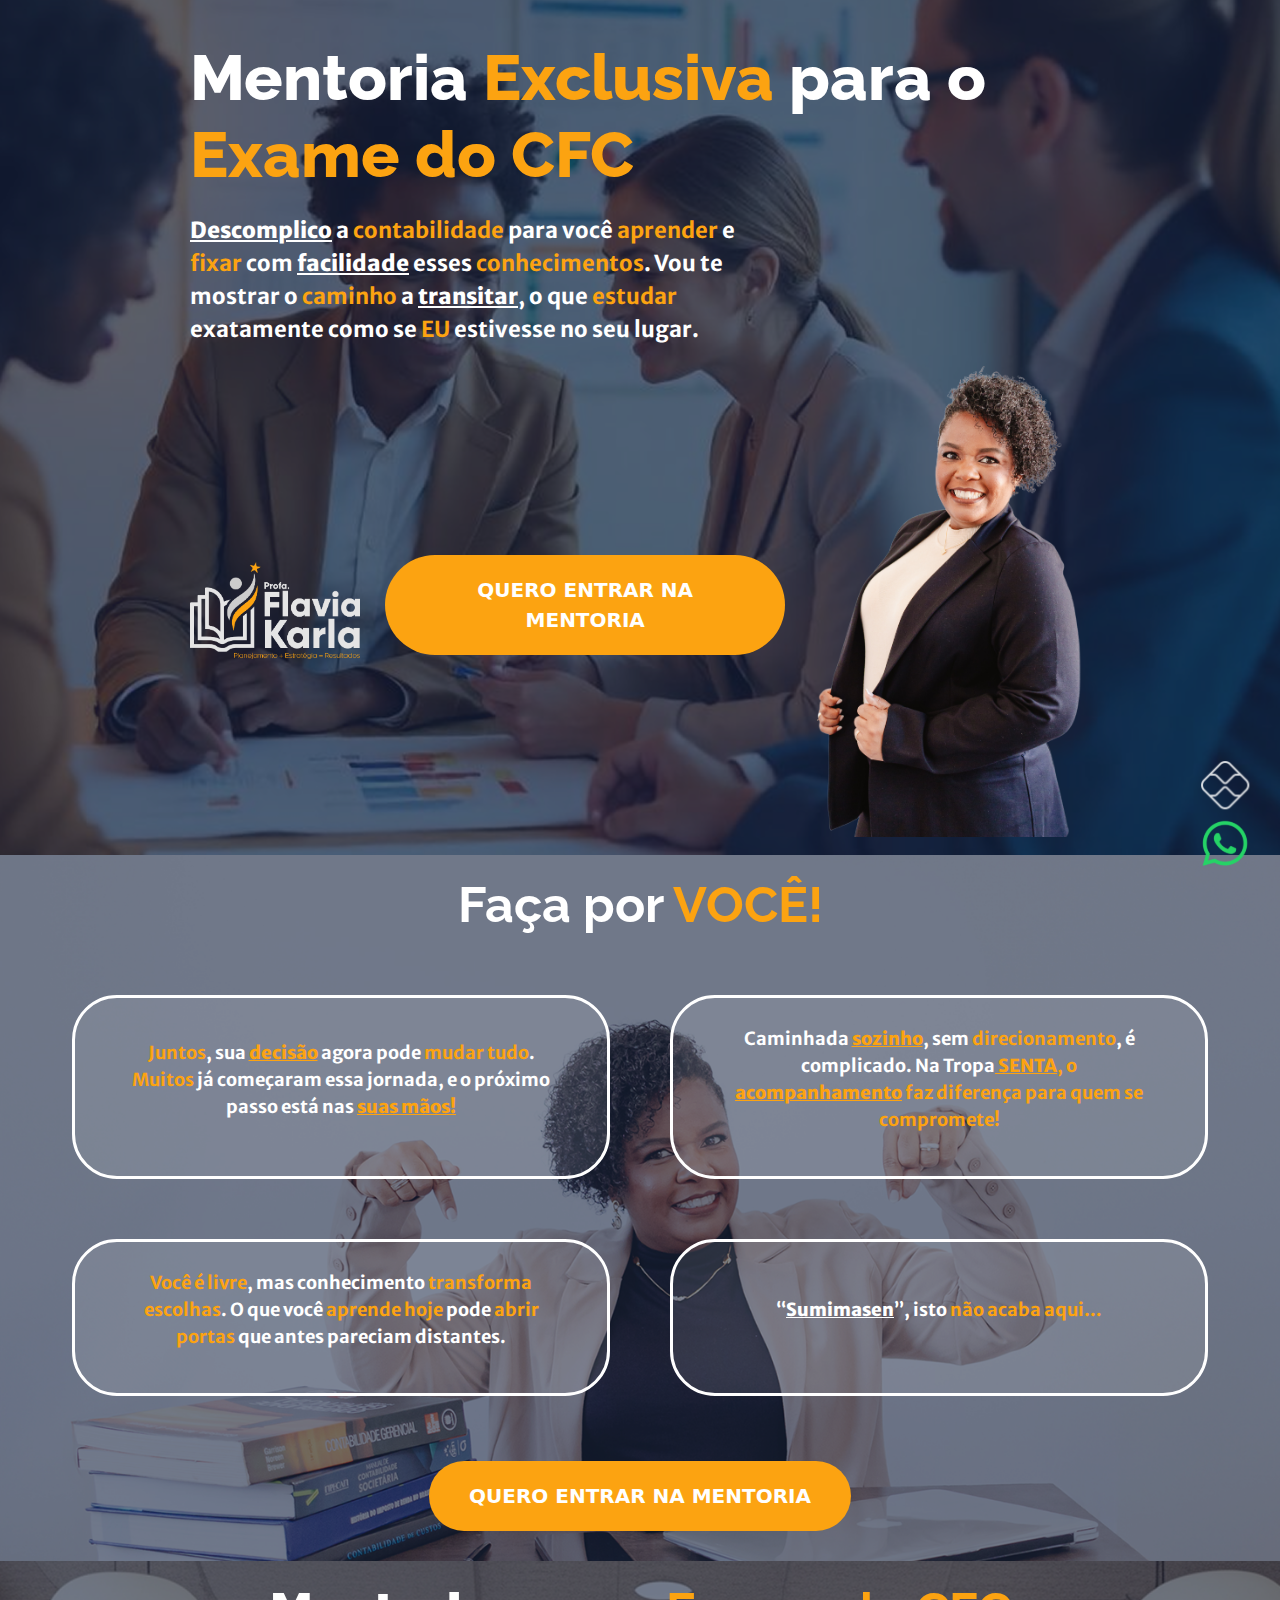
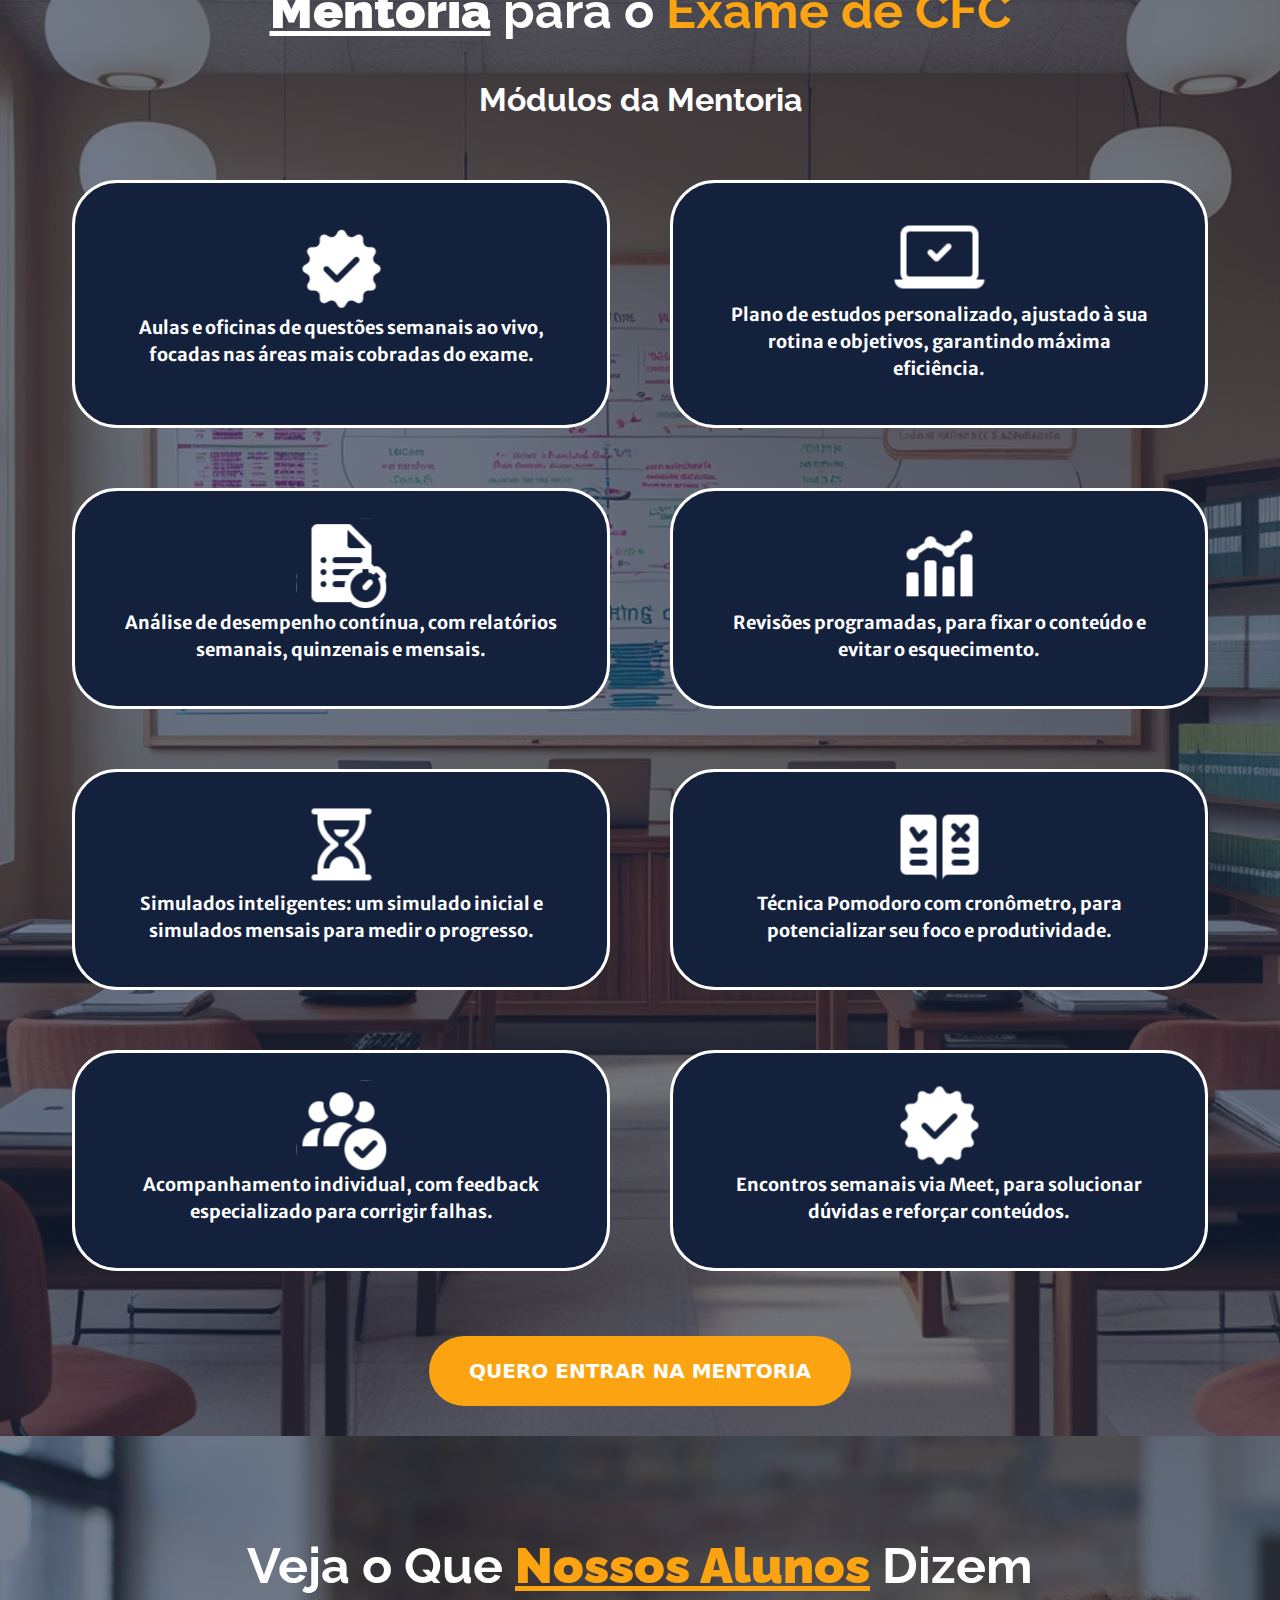
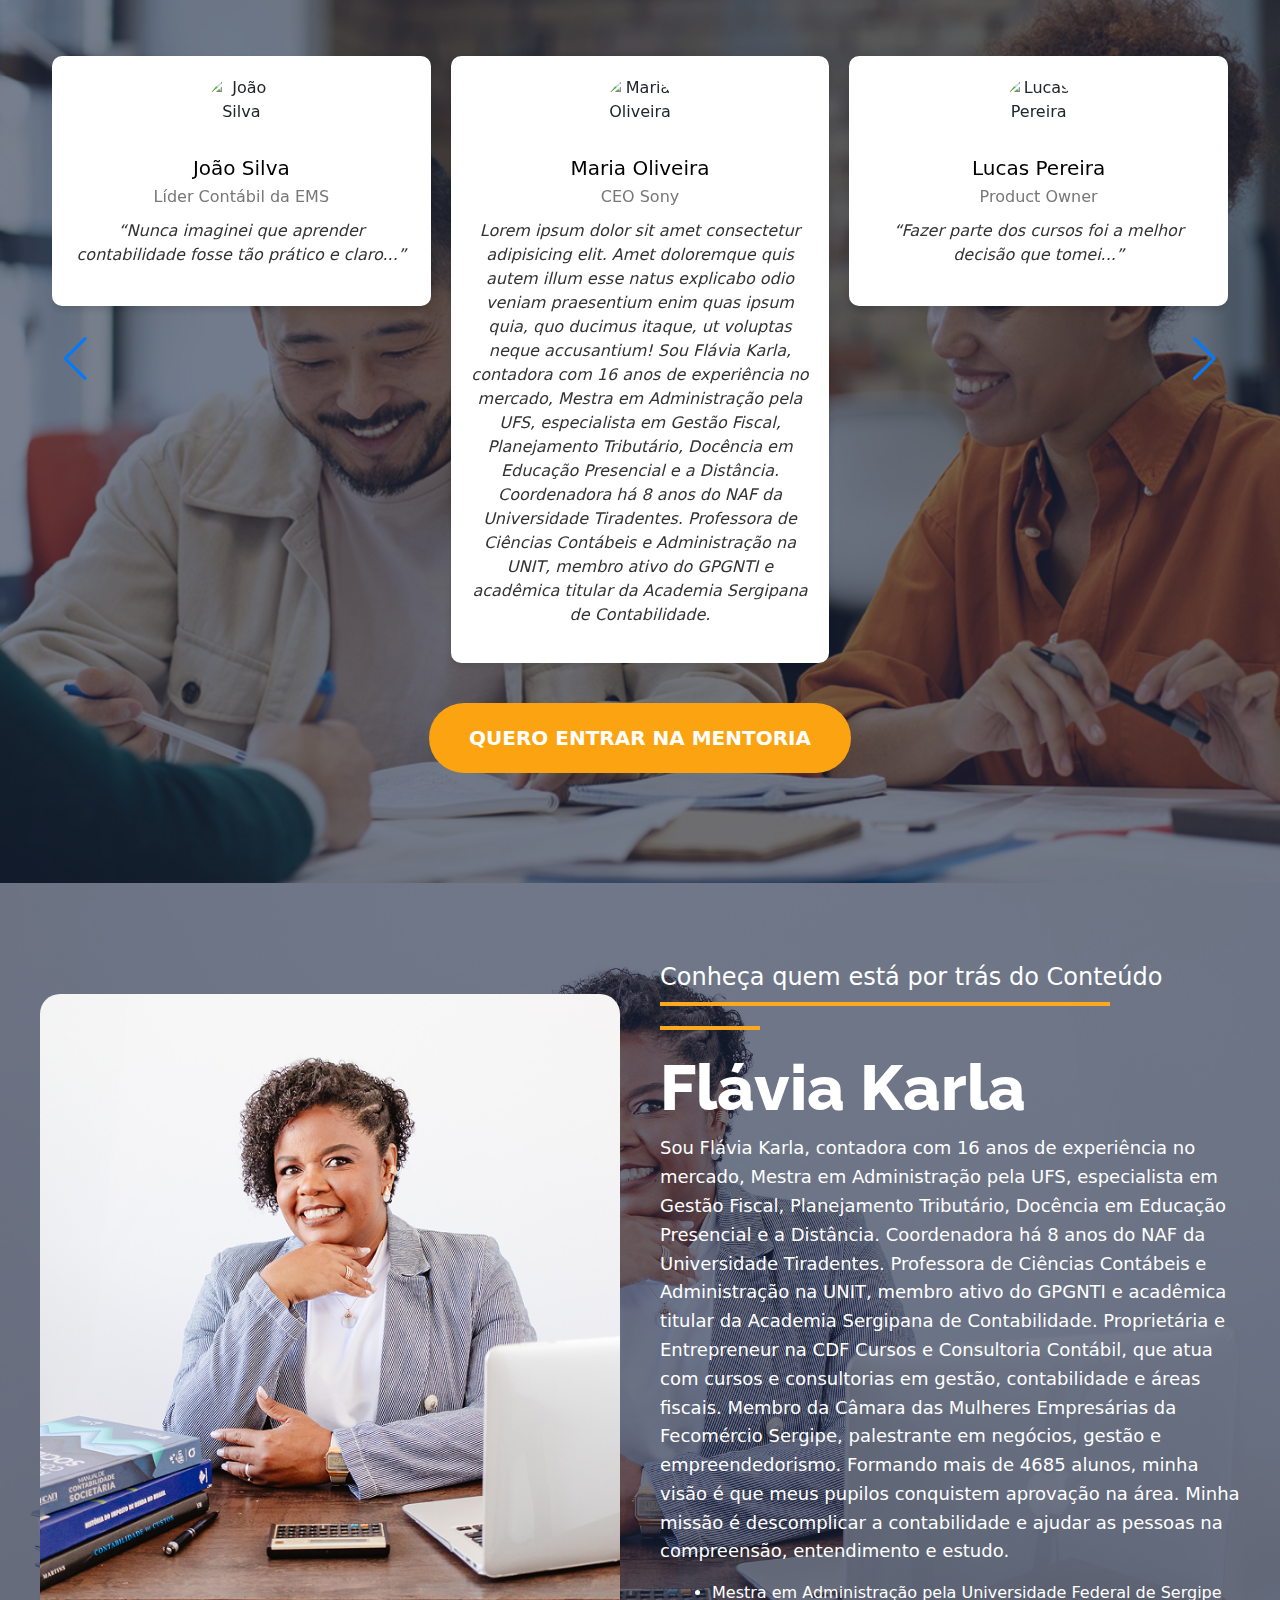
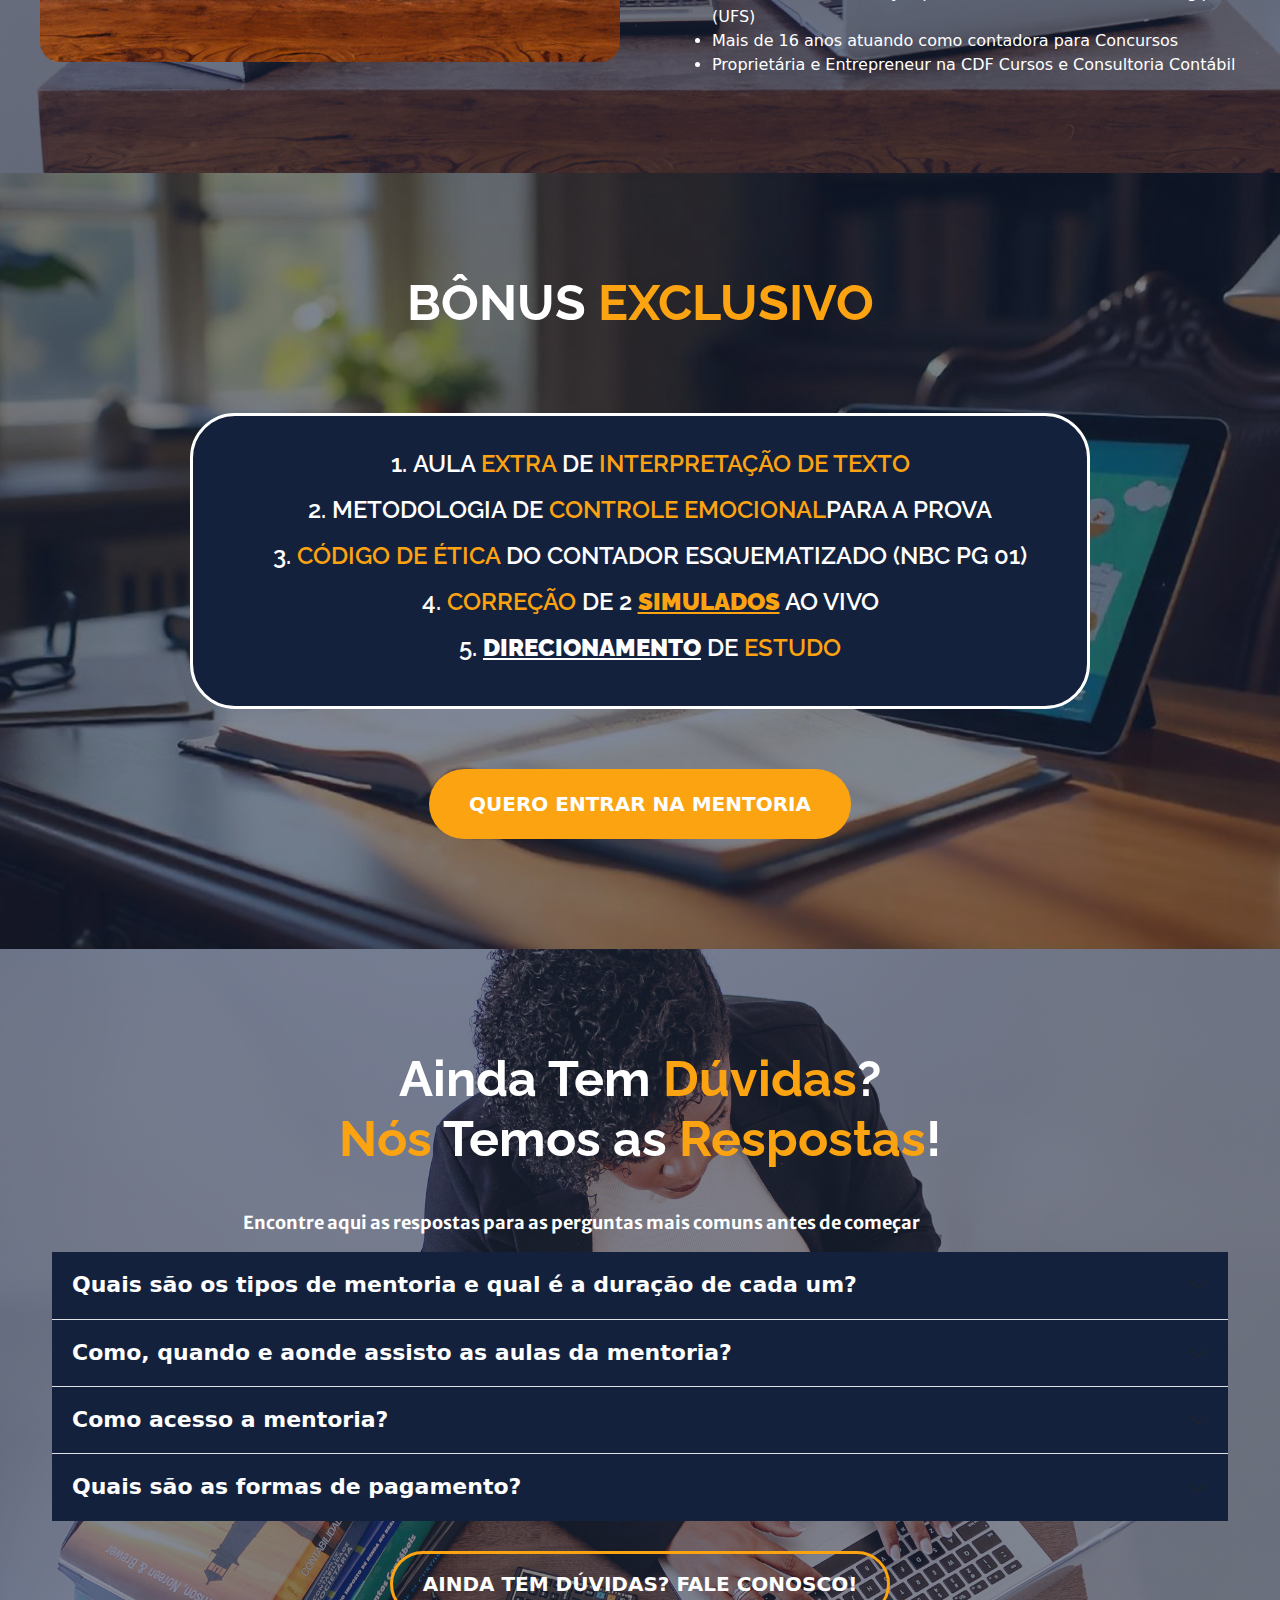
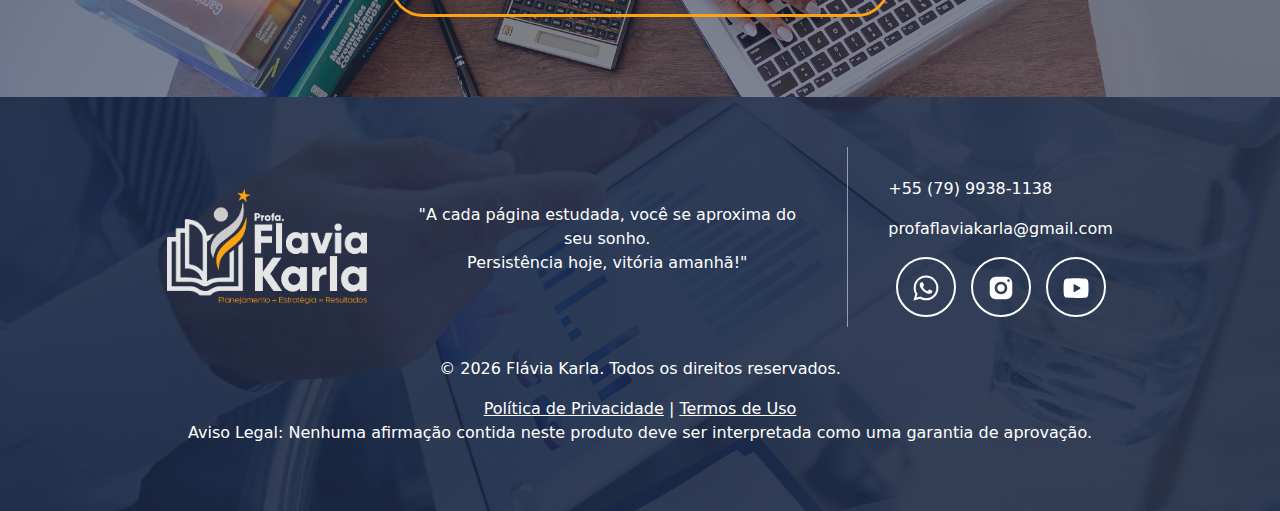
==== commit 4280f66c: "ENTREGA FINAL, adicionar google forms quando disponibilizarem!" ====
--- a/index.html
+++ b/index.html
@@ -5,20 +5,19 @@
     <meta charset="UTF-8">
 
     <meta name="viewport" content="width=device-width, initial-scale=1.0">
-    
-    <meta name="keywords"
-        content="Mentoria, CFC, Contabilidade, Exame, Aprovação, Estudo, Aulas, 
+
+    <meta name="keywords" content="Mentoria, CFC, Contabilidade, Exame, Aprovação, Estudo, Aulas, 
         Oficinas, Questões, Plano de Estudos, Relatórios, Revisões, Fixação, Conhecimento, Acompanhamento, 
         Decisão, Jornada, Direcionamento, Escolhas, Contabilidade, Aprender, Fixar, Facilidade, Conhecimentos">
 
     <meta name="description"
         content="Mentoria Exclusiva para o Exame do CFC. Descomplico a contabilidade para você aprender e 
         fixar com facilidade esses conhecimentos. Vou te mostrar o caminho a transitar, o que estudar exatamente como se EU estivesse no seu lugar.">
-    
+
     <meta name="author" content="Guilherme Eugenio">
 
     <title>Flávia Karla</title>
-    
+
     <link rel="shortcut icon" type="image/x-icon" href="src/image/favicon/favicon.ico">
     <link rel="apple-touch-icon" sizes="180x180" href="src/image/favicon/apple-touch-icon.png">
     <link rel="icon" type="image/png" sizes="32x32" href="src/image/favicon/favicon-32x32.png">
@@ -40,8 +39,6 @@
     <script src="https://cdn.jsdelivr.net/npm/bootstrap@5.3.3/dist/js/bootstrap.bundle.min.js"
         integrity="sha384-YvpcrYf0tY3lHB60NNkmXc5s9fDVZLESaAA55NDzOxhy9GkcIdslK1eN7N6jIeHz"
         crossorigin="anonymous"></script>
-
-
 
     <link rel="stylesheet" href="src/css/style.css">
     <link rel="stylesheet" href="src/css/hero.css">
@@ -57,9 +54,6 @@
 
 <body>
     <main>
-
-
-
         <!-- HERO SECTION-->
         <section class="hero">
             <!-- Fundo Escuro com Opacidade -->
@@ -91,7 +85,8 @@
                         </div>
 
                         <div class="btn-container">
-                            <button class="btn-primary">QUERO ENTRAR NA MENTORIA</button>
+                            <button class="btn-primary" onclick="window.open('#', '_blank')">QUERO ENTRAR NA
+                                MENTORIA</button>
                         </div>
 
                         <!-- Imagem da Mentora -->
@@ -149,7 +144,8 @@
                 </div>
 
                 <div class="btn-container">
-                    <button class="btn-primary">QUERO ENTRAR NA MENTORIA</button>
+                    <button class="btn-primary" onclick="window.open('#', '_blank')">QUERO ENTRAR NA
+                        MENTORIA</button>
                 </div>
 
 
@@ -162,9 +158,8 @@
             <div class="roadmap-bg"></div>
 
             <div class="container">
-                <h1 class="title-center"><strong>Mentoria</strong> para o <span class="highlight">Exame de CFC</span>
-                </h1>
-                <h3 class="subtitle" style="margin-bottom: 20px;">Módulos da Mentoria</h3>
+                <h1 class="title-center"><strong>Mentoria</strong> para o <span class="highlight">Exame de CFC</span></h1>
+                <h3 class="title-center" style="font-size: 32px;">Módulos da Mentoria</h3>
 
                 <div class="grid-modulos">
                     <!-- Modulo - 1 -->
@@ -319,10 +314,12 @@
                 </div>
 
                 <div class="btn-container">
-                    <button class="btn-primary">QUERO ENTRAR NA MENTORIA</button>
+                    <button class="btn-primary" onclick="window.open('#', '_blank')">QUERO ENTRAR NA
+                        MENTORIA</button>
                 </div>
             </div>
         </section>
+
         <!-- FRAME 4 - DEPOIMENTOS -->
         <section class="section-depoimentos">
             <div class="depoimentos-bg"></div>
@@ -357,7 +354,19 @@
                                     Amet
                                     doloremque quis autem illum esse natus explicabo odio veniam praesentium enim quas
                                     ipsum
-                                    quia, quo ducimus itaque, ut voluptas neque accusantium!</p>
+                                    quia, quo ducimus itaque, ut voluptas neque accusantium!
+                                    Sou Flávia Karla, contadora com 16 anos de experiência no mercado, Mestra em
+                                    Administração pela
+                                    UFS,
+                                    especialista em Gestão Fiscal, Planejamento Tributário, Docência em Educação
+                                    Presencial e a
+                                    Distância. Coordenadora há 8 anos do NAF da Universidade Tiradentes. Professora de
+                                    Ciências
+                                    Contábeis e Administração na UNIT, membro ativo do GPGNTI e acadêmica titular da
+                                    Academia
+                                    Sergipana
+                                    de Contabilidade.
+                                </p>
                             </div>
                         </div>
 
@@ -394,11 +403,16 @@
 
                 <!-- Botão CTA -->
                 <div class="btn-container">
-                    <button class="btn-primary">QUERO ENTRAR NA MENTORIA</button>
-                </div>
+                    <button class="btn-primary" onclick="window.open('#', '_blank')">QUERO ENTRAR NA
+                        MENTORIA</button>
+                </div>
+
             </div>
         </section>
+
+
         <!-- FRAME 5 - MENTORA -->
+
         <section class="section-mentora">
             <div class="mentora-bg"></div>
 
@@ -413,7 +427,7 @@
                     <h3 class="mentora-subtitle">Conheça quem está por trás do Conteúdo</h3>
                     <div class="mentora-line"></div>
                     <div class="mentora-line-under"></div>
-                    <h1 class="mentora-name">Flávia Karla</h1>
+                    <h1 class="title-hero ">Flávia Karla</h1>
                     <p class="mentora-desc">
                         Sou Flávia Karla, contadora com 16 anos de experiência no mercado, Mestra em Administração pela
                         UFS,
@@ -454,7 +468,7 @@
         <section class="section-bonus">
             <div class="bonus-bg"></div>
 
-            <div class="container">
+            <div class="container-bonus">
                 <!-- Título -->
                 <h1 class="title-center">BÔNUS <span class="highlight">EXCLUSIVO</span></h1>
 
@@ -474,7 +488,8 @@
 
                 <!-- Botão CTA -->
                 <div class="btn-container">
-                    <button class="btn-primary">QUERO ENTRAR NA MENTORIA</button>
+                    <button class="btn-primary" onclick="window.open('#', '_blank')">QUERO ENTRAR NA
+                        MENTORIA</button>
                 </div>
             </div>
         </section>
@@ -551,7 +566,10 @@
 
                 <!-- Botão de contato -->
                 <div class="faq-button-container">
-                    <button class="btn-faq">AINDA TEM DÚVIDAS? FALE CONOSCO!</button>
+                    <button class="btn-faq" 
+                        onclick="window.open('https://wa.link/h1zakd', '_blank', 'noopener,noreferrer');">
+                        AINDA TEM DÚVIDAS? FALE CONOSCO!
+                    </button>
                 </div>
             </div>
         </section>
@@ -562,7 +580,7 @@
         <div class="footer-bg"></div> <!-- Fundo com Opacidade -->
         <div class="container">
 
-            <div class="container footer-content">
+            <div class="footer-content">
                 <!-- Logo -->
                 <div class="footer-logo">
                     <img src="src/image/frame_8/Logo-fnd-escuro.png" alt="Logo">
@@ -582,7 +600,8 @@
 
                     <!-- Redes Sociais -->
                     <div class="footer-social">
-                        <a href="#" class="whatsapp">
+                        <a href="https://api.whatsapp.com/send?phone=557999381138&text=Ol%C3%A1,%20Gostaria%20de%20saber%20mais%20como%20funciona%20a%20mentoria%20do%20Exame%20do%20CFC"
+                            target="_blank" rel="noopener noreferrer" class="whatsapp">
                             <i class="fab fa-whatsapp">
                                 <svg width="30" height="30" viewBox="0 0 30 30" fill="none"
                                     xmlns="http://www.w3.org/2000/svg">
@@ -599,7 +618,8 @@
                                 </svg>
                             </i>
                         </a>
-                        <a href="#" class="instagram">
+                        <a href="https://www.instagram.com/profaflaviakarla/" target="_blank" rel="noopener noreferrer"
+                            class="instagram">
                             <i class="fab fa-instagram">
                                 <svg width="24" height="24" viewBox="0 0 24 24" fill="none"
                                     xmlns="http://www.w3.org/2000/svg">
@@ -610,7 +630,8 @@
 
                             </i>
                         </a>
-                        <a href="#" class="youtube">
+                        <a href="https://www.youtube.com/@profaflaviakarla1136" target="_blank"
+                            rel="noopener noreferrer" class="youtube">
                             <i class="fab fa-youtube">
                                 <svg width="30" height="30" viewBox="0 0 30 30" fill="none"
                                     xmlns="http://www.w3.org/2000/svg">
@@ -687,8 +708,8 @@
             </defs>
         </svg>
     </a>
-    <script src="js/index.js"></script>
+    <script src="src/js/index.js"></script>
 
 </body>
 
-</html>
+</html>--- a/src/css/style.css
+++ b/src/css/style.css
@@ -46,7 +46,6 @@
     font-weight: 700;
     font-style: normal;
     font-size: 22px;
-    font-weight: 600;
     line-height: 1.5;
     color: #FFF;
     text-align: left;
@@ -67,7 +66,7 @@
 }
 
 .highlight {
-    color: #FCA920;
+    color: #FCA311;
 }
 
 /* === SUBTÍTULO === */
@@ -77,7 +76,6 @@
     font-weight: 700;
     font-style: normal;
     font-size: 22px;
-    font-weight: 600;
     line-height: 1.5;
     color: #FFF;
     justify-items: center;
@@ -96,7 +94,7 @@
 }
 
 .btn-primary {
-    background: #FCA920;
+    background: #FCA311;
     color: #FFF;
     font-size: 20px;
     font-weight: 700;
@@ -112,7 +110,7 @@
 
 .btn-primary:hover {
     background: #fff;
-    color: #FCA920;
+    color: #FCA311;
 }
 
 .position-pix{
--- a/src/css/hero.css
+++ b/src/css/hero.css
@@ -2,20 +2,20 @@
 .hero {
     position: relative;
     width: 100%;
-    height: 100vh;
+    min-height: 40vh;
     display: flex;
     color: #14213D;
     justify-content: center;
     align-items: center;
     text-align: center;
-    overflow: hidden; 
+    overflow: hidden;
 }
 
 /* === FUNDO COM OPACIDADE === */
 .hero-bg {
     position: absolute;
     width: 100%;
-    height: 100%; /* Alterado de 90% para 100% */
+    height: 100%;
     background: url('../image/frame_1/img_fundo_hero.png') no-repeat center/cover;
     z-index: 0;
 }
@@ -32,10 +32,10 @@
 
 /* === CONTEÚDO CENTRAL === */
 .container-hero {
-    margin-top: 80px;
+    margin-top: 20px;
     position: relative;
     z-index: 2;
-    width: 80%;
+    width: 90%;
     max-width: 1200px;
     display: flex;
     flex-direction: column;
@@ -45,21 +45,18 @@
 /* === CONTAINER PARA ORGANIZAR LOGO, BOTÃO E MENTORA === */
 .action-container {
     display: flex;
+    flex-direction: column;
     align-items: center;
     justify-content: center;
-    flex-wrap: wrap; /* Evita overflow */
     width: 100%;
     max-width: 900px;
-    margin-top: 3px;
-    margin-left: 10px;
-    position: relative;
-    z-index: 2;
-    gap: 23.5px; /* Adicionado espaçamento */
+    margin-top: 20px;
+    gap: 15px;
 }
 
-/* === LOGO - ESQUERDA DO BOTÃO === */
+/* === LOGO === */
 .logo {
-    width: 180px;
+    width: 150px;
     height: auto;
 }
 
@@ -68,83 +65,56 @@
     height: auto;
 }
 
-/* === IMAGEM DA MENTORA - DIREITA DO BOTÃO === */
+/* === IMAGEM DA MENTORA === */
 .mentora {
-    width: clamp(180px, 30vw, 280px); /* Ajustável */
+    width: 200px;
     position: relative;
-    bottom: 60px; /* Removido bottom fixo */
+    margin-bottom: 2%;
 }
 
-/* === RESPONSIVIDADE === */
-@media (max-width: 1024px) {
+/* === RESPONSIVIDADE (MOBILE-FIRST) === */
+@media (min-width: 600px) {
     .title {
-        font-size: clamp(28px, 5vw, 50px); /* Reduz tamanho automaticamente */
-        max-width: 90%; /* Evita estouro */
-        text-align: center; /* Centraliza para melhor ajuste */
-        word-wrap: break-word;
-    }
-
-    .subtitle {
-        font-size: 18px;
-        text-align: center;
-        max-width: 90%;
-        word-wrap: break-word;
-    }
-
-    .action-container {
-        flex-direction: column;
-        align-items: center;
-        gap: 15px; /* Adicionado para espaçamento */
-    }
-
-    .logo {
-        width: clamp(100px, 15vw, 180px); /* Se adapta ao tamanho da tela */
-        margin-bottom: 20px;
-    }
-
-    .cta {
-        width: 90%; /* Evita estourar container */
-        max-width: 280px; /* Limite máximo */
-    }
-
-    .mentora {
-        width: clamp(150px, 25vw, 250px); /* Reduz para caber melhor */
-        margin-top: 20px;
-    }
-}
-
-@media (max-width: 600px) {
-    .title {
-        font-size: clamp(24px, 5vw, 32px); /* Título menor */
+        font-size: clamp(24px, 5vw, 32px);
         text-align: center;
     }
-
+    
     .subtitle {
         font-size: 16px;
         max-width: 85%;
     }
-
+    
     .mentora {
-        width: clamp(140px, 30vw, 200px);
+        width: 220px;
     }
-
+    
     .cta {
-        padding: 15px 20px; /* Botão menor para telas pequenas */
+        padding: 15px 20px;
     }
 }
 
-@media (max-width: 480px) {
+@media (min-width: 1024px) {
     .title {
-        font-size: clamp(22px, 5vw, 30px);
+        font-size: clamp(28px, 5vw, 50px);
         max-width: 90%;
-        text-align: center;
     }
-
+    
     .subtitle {
-        font-size: 14px;
+        font-size: 18px;
+        max-width: 90%;
     }
-
-    .mentora {
+    
+    .action-container {
+        flex-direction: row;
+        align-items: center;
+        gap: 25px;
+    }
+    
+    .logo {
         width: 180px;
     }
+    
+    .mentora {
+        width: 280px;
+    }
 }
--- a/src/css/frame5.css
+++ b/src/css/frame5.css
@@ -2,10 +2,11 @@
 .section-mentora {
     position: relative;
     display: flex;
+    flex-direction: column;
     justify-content: center;
     align-items: center;
-    text-align: left;
-    padding: 80px 20px;
+    text-align: center;
+    padding: 60px 20px;
 }
 
 /* === FUNDO COM OPACIDADE === */
@@ -33,83 +34,92 @@
     max-width: 1200px;
     width: 100%;
     display: flex;
+    flex-direction: column;
     align-items: center;
     gap: 40px;
 }
 
 /* === IMAGEM DA MENTORA === */
 .mentora-img {
-    flex: 1;
     display: flex;
     justify-content: center;
+    width: 100%;
 }
 
 .mentora-img img {
     width: 100%;
-    max-width: 600px;
+    max-width: 400px;
     border-radius: 20px;
 }
 
 /* === CONTEÚDO DA MENTORA === */
 .mentora-content {
-    flex: 1;
+    width: 100%;
+    text-align: left;
 }
 
 .mentora-subtitle {
-    font-size: 24px;
+    font-size: 22px;
     font-weight: 400;
     color: #FFF;
     margin-bottom: 10px;
 }
 
 .mentora-line {
-    width: 450px;
+    width: 80%;
+    max-width: 450px;
     height: 4px;
     background: #FCA920;
     margin-bottom: 20px;
 }
 
 .mentora-line-under{
-    width: 100px;
+    width: 50%;
+    max-width: 100px;
     height: 4px;
     background: #FCA920;
     margin-bottom: 20px;
 }
 
 .mentora-name {
-    font-size: 50px;
+
+    font-size: 36px;
     font-weight: 800;
     color: #FFF;
     margin-bottom: 20px;
 }
 
 .mentora-desc {
-    font-size: 18px;
+    font-size: 16px;
     color: #FFF;
     line-height: 1.6;
     margin-bottom: 15px;
+    
 }
 
 .mentora-highlight {
     margin-left: 20px;
-    font-size: 18px;
+    font-size: 16px;
     color:#FFF;
     font-weight: 400;
 }
+
 /* === RESPONSIVIDADE === */
-@media (max-width: 1024px) {
-    .container {
-        flex-direction: column;
-        text-align: center;
+@media (min-width: 768px) {
+    .section-mentora {
+        flex-direction: row;
+        text-align: left;
+        padding: 80px 20px;
     }
 
-    .mentora-img {
-        order: -1; /* Move a imagem para cima */
-        margin-bottom: 20px; /* Adiciona espaçamento entre imagem e texto */
+    .container-mentora {
+        flex-direction: row;
+        align-items: center;
+        text-align: left;
     }
 
     .mentora-img img {
-        max-width: 300px;
+        max-width: 500px;
     }
 
     .mentora-name {
@@ -117,20 +127,24 @@
     }
 
     .mentora-desc {
-        font-size: 16px;
+        font-size: 18px;
     }
 }
 
-@media (max-width: 768px) {
+@media (min-width: 1024px) {
+    .mentora-img img {
+        max-width: 600px;
+    }
+
     .mentora-name {
-        font-size: 32px;
+        font-size: 50px;
     }
 
     .mentora-subtitle {
-        font-size: 20px;
+        font-size: 24px;
     }
 
     .mentora-desc {
-        font-size: 14px;
+        font-size: 18px;
     }
-}+}
--- a/src/css/frame6.css
+++ b/src/css/frame6.css
@@ -2,10 +2,11 @@
 .section-bonus {
     position: relative;
     display: flex;
+    flex-direction: column;
     justify-content: center;
     align-items: center;
     text-align: center;
-    padding: 80px 20px;
+    padding: 60px 20px;
     background: #14213D;
 }
 
@@ -18,61 +19,70 @@
     opacity: 0.45;
     z-index: 0;
 }
+.container-bonus {
+    position: relative;
+    z-index: 1;
+    max-width: 1200px;
+    width: 100%;
+    display: flex;
+    flex-direction: column;
+    align-items: center;
+    gap: 40px;
+}
+/* === LISTA DE BÔNUS === */
+.bonus-list {
+    align-items: center;
+    background-color: #14213D;
+    padding: 20px;
+    border-radius: 30px;
+    border: 3px solid #FFF;
+    width: 90%;
+    max-width: 900px;
+    text-align: center;
+}
 
-
-
-
-
-/* === LISTA DE BÔNUS === */
-.bonus-list{
-    background-color: #14213D;
-    padding-top: 20px;
-    padding-bottom: 15px;
-    border-radius: 45px;
-    border: 3px solid #FFF;
-
-}
 .bonus-list ol {
     list-style: decimal;
-    padding-left: 0;
+    list-style-position: inside ;
+    padding-left: 20px;
     margin: 0 auto;
     max-width: 900px;
-    list-style-position: inside; /* Faz os números ficarem colados no texto */
 }
 
 .bonus-list li {
     font-family: "Raleway", sans-serif;
-    font-optical-sizing: auto;
     text-transform: uppercase;
-    font-size: 24px;
+    font-size: 20px;
     font-weight: 600;
     color: #FFF;
-    text-align: center;
-    margin-bottom: 15px;
+    margin-bottom: 10px;
 }
 
-
-/* === RESPONSIVIDADE === */
-@media (max-width: 1024px) {
+/* === RESPONSIVIDADE (MOBILE-FIRST) === */
+@media (min-width: 768px) {
+    .section-bonus {
+        padding: 80px 20px;
+    }
+    .bonus-list {
+        padding: 30px;
+        border-radius: 45px;
+    }
     .bonus-title {
         font-size: 40px;
     }
-
     .bonus-list li {
-        font-size: 20px;
+        font-size: 22px;
     }
 }
 
-@media (max-width: 768px) {
+@media (min-width: 1024px) {
     .bonus-title {
-        font-size: 32px;
+        font-size: 50px;
     }
-
     .bonus-list li {
-        font-size: 18px;
+        font-size: 24px;
     }
-
     .btn-primary {
-        width: 100%;
+        width: auto;
     }
 }
--- a/src/css/footer.css
+++ b/src/css/footer.css
@@ -24,30 +24,29 @@
     position: relative;
     z-index: 1;
     display: flex;
-    flex-direction:row;
-    justify-content: center;
-    justify-items: center;
+    flex-direction: column;
     align-items: center;
-    gap: 40px;
+    gap: 20px;
     margin-bottom: 10px;
 }
 
 /* === LOGO === */
 .footer-logo img {
-    width: 200px;
+    width: 150px;
 }
 
 /* === FRASE MOTIVACIONAL === */
 .footer-quote {
+    text-align: center;
     font-size: 16px;
     font-weight: 300;
     line-height: 1.5;
     max-width: 400px;
 }
 
-.footer-line{
-    width: 1px;
-    height: 180px;
+.footer-line {
+    width: 60%;
+    height: 2px;
     background: #fff;
     opacity: 0.5;
     margin-bottom: 20px;
@@ -55,16 +54,16 @@
 
 /* === CONTATO === */
 .footer-contact {
-    font-size: 18px;
-    flex-direction:row;
-    justify-content: left;
-    justify-items: left;
+    font-size: 16px;
+    text-align: center;
 }
 
 /* === LINKS IMPORTANTES === */
 .footer-links {
     display: flex;
-    gap: 20px;
+    flex-direction: column;
+    align-items: center;
+    gap: 10px;
     margin-top: 10px;
 }
 
@@ -83,17 +82,18 @@
 .footer-social {
     display: flex;
     gap: 15px;
+    justify-content: center;
 }
 
 .footer-social a {
     display: flex;
     align-items: center;
     justify-content: center;
-    width: 60px;
-    height: 60px;
+    width: 50px;
+    height: 50px;
     border-radius: 50%;
     border: 2px solid #FFFFFF;
-    font-size: 22px;
+    font-size: 20px;
     transition: 0.3s;
 }
 
@@ -102,8 +102,6 @@
     color: #1C2944;
 }
 
-
-
 /* === COPYRIGHT === */
 .footer-copyright {
     font-size: 14px;
@@ -111,10 +109,35 @@
     margin-top: 20px;
 }
 
-/* === RESPONSIVIDADE === */
-@media (max-width: 768px) {
+/* === RESPONSIVIDADE (MOBILE-FIRST) === */
+@media (min-width: 768px) {
+    .footer-content {
+        flex-direction: row;
+        justify-content: center;
+        text-align: left;
+        gap: 40px;
+    }
+    
+    .footer-logo img {
+        width: 200px;
+    }
+    
+    .footer-line {
+        width: 1px;
+        height: 180px;
+    }
+    
+    .footer-contact {
+        text-align: left;
+    }
+    
     .footer-links {
-        flex-direction: column;
-        gap: 5px;
+        flex-direction: row;
+    }
+    
+    .footer-social a {
+        width: 60px;
+        height: 60px;
+        font-size: 22px;
     }
 }
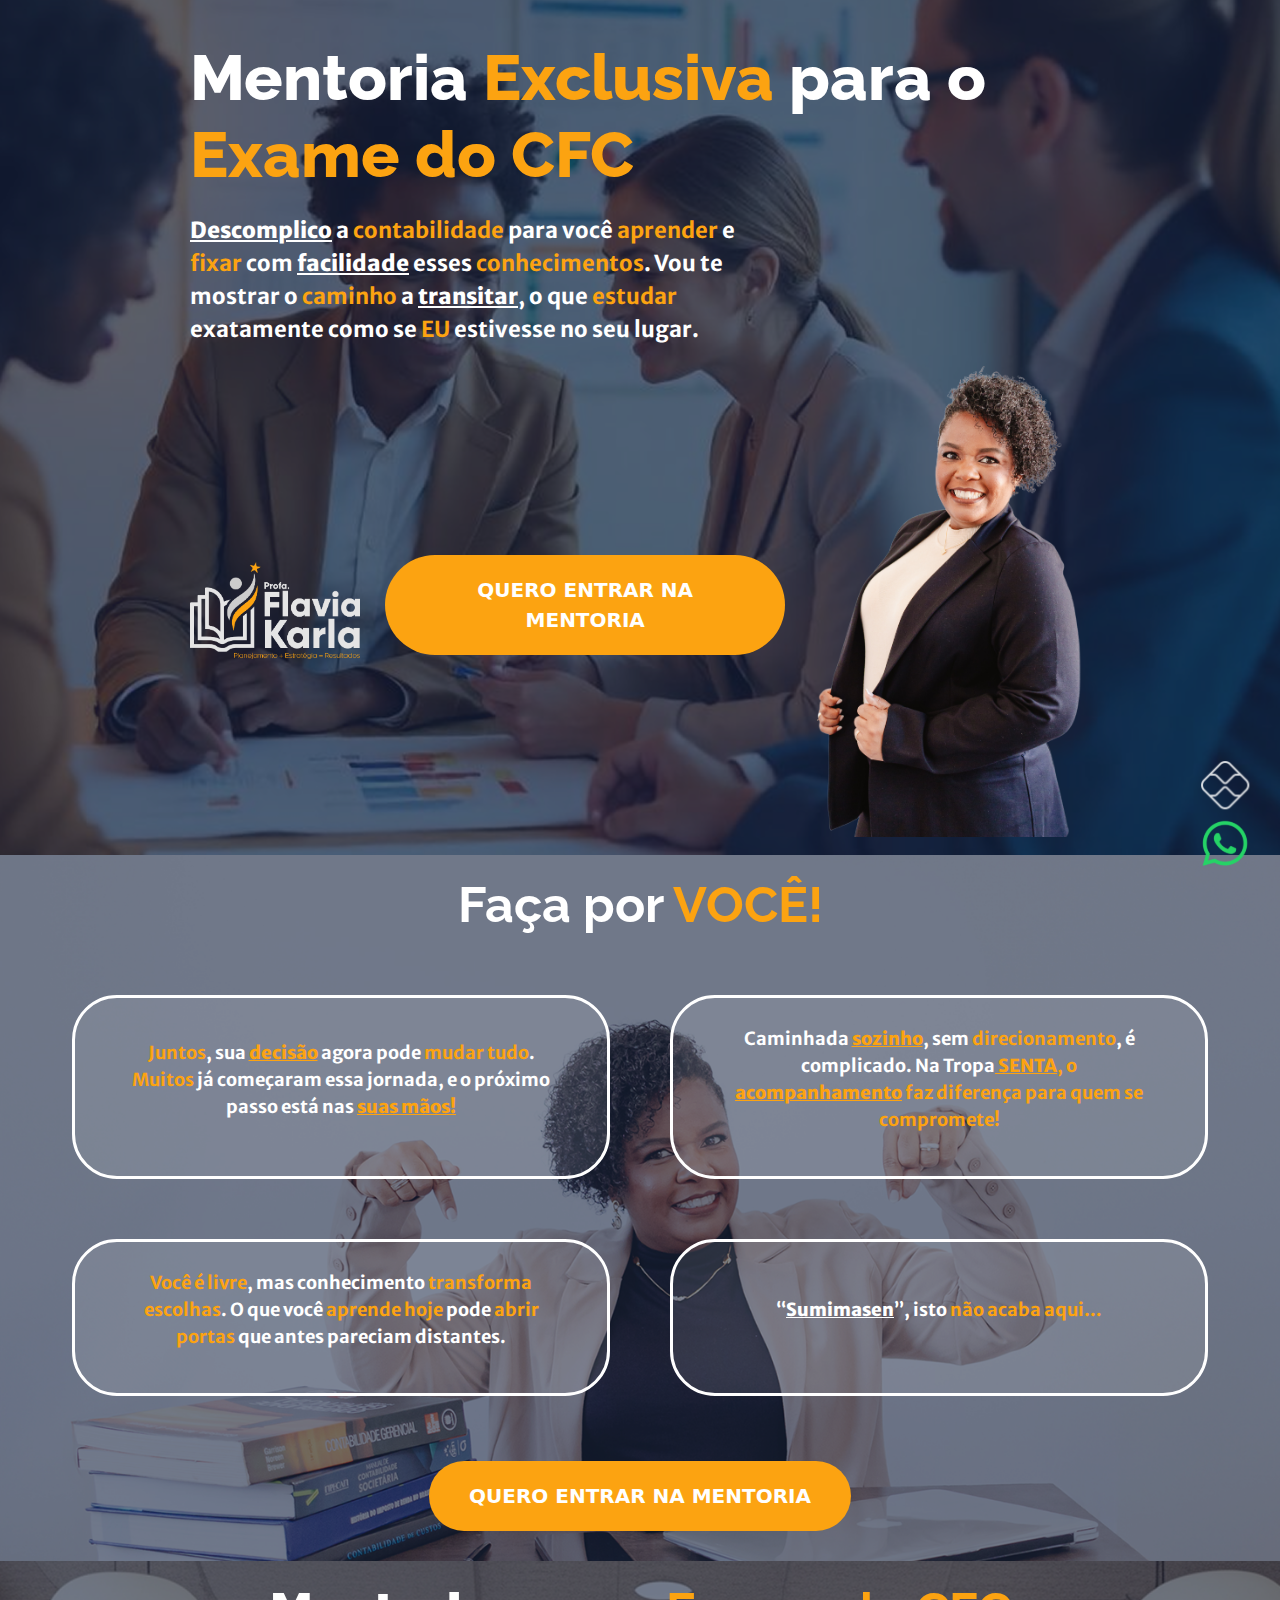
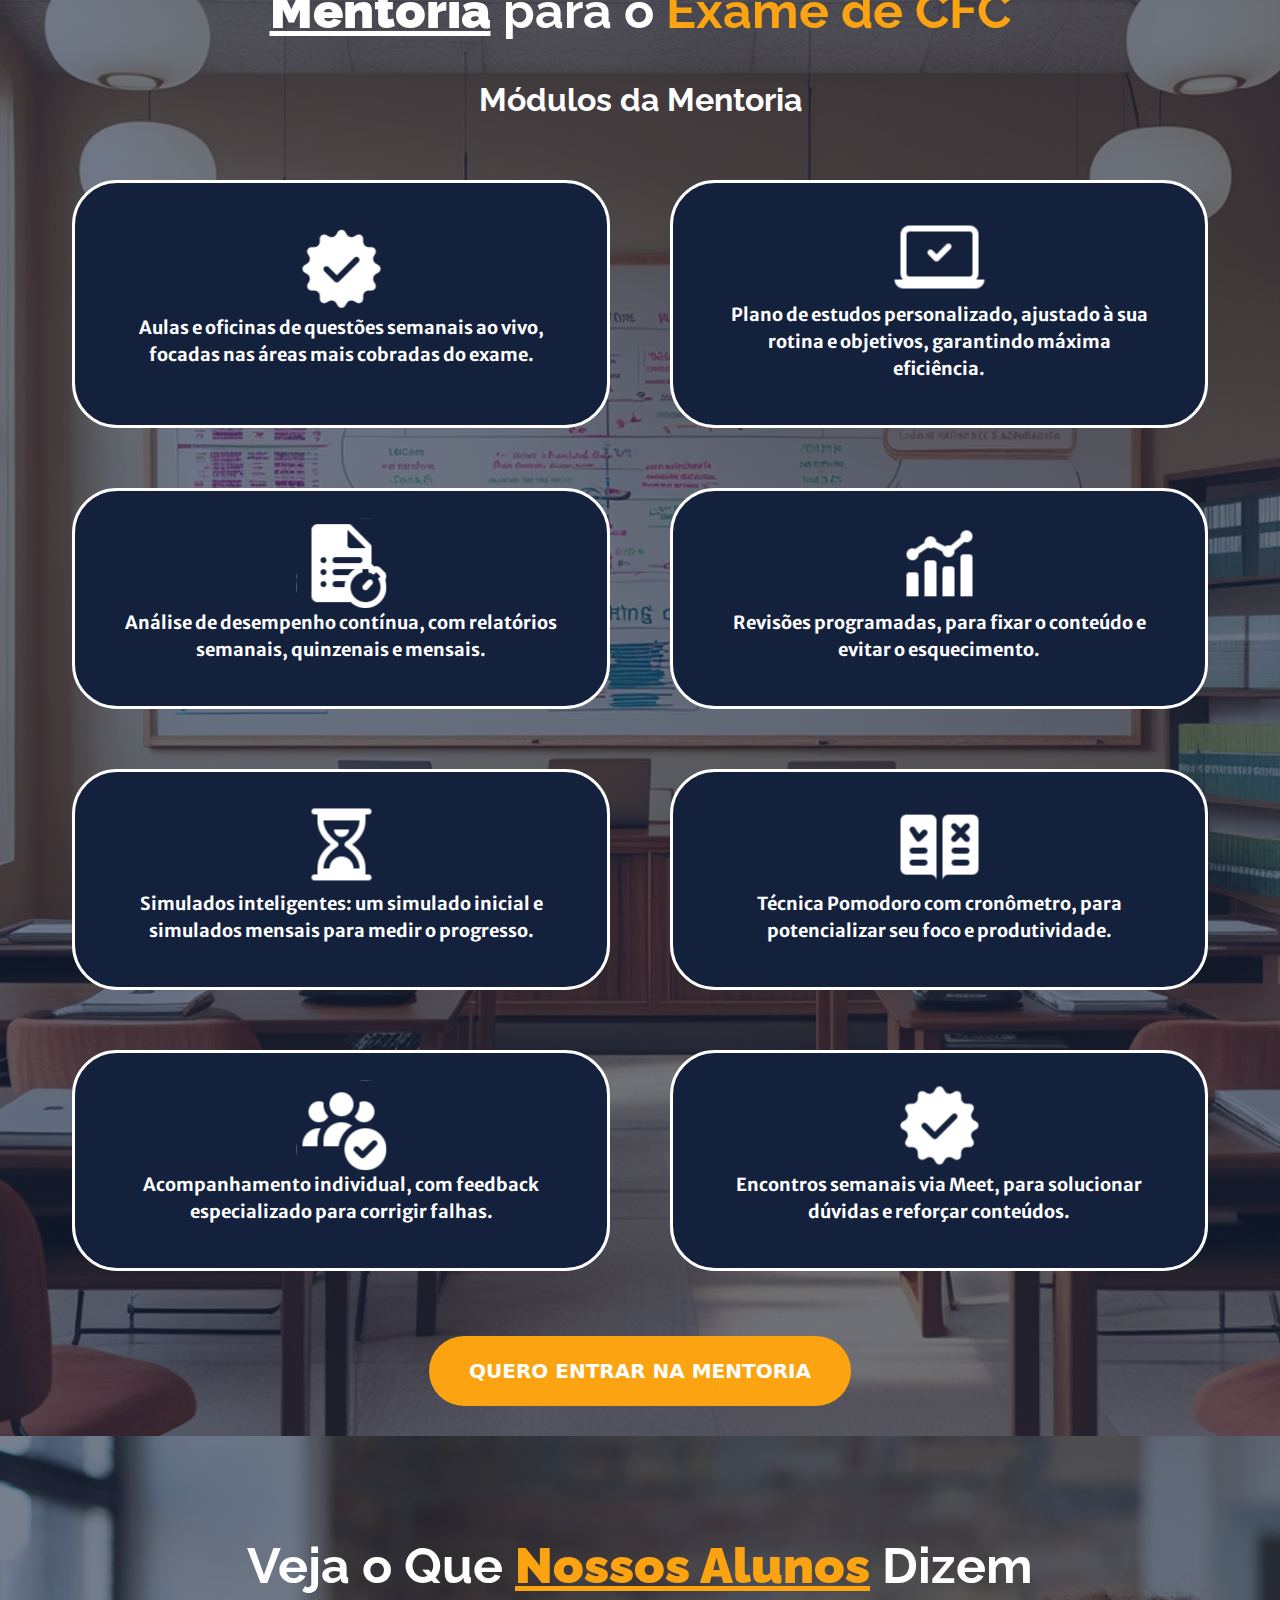
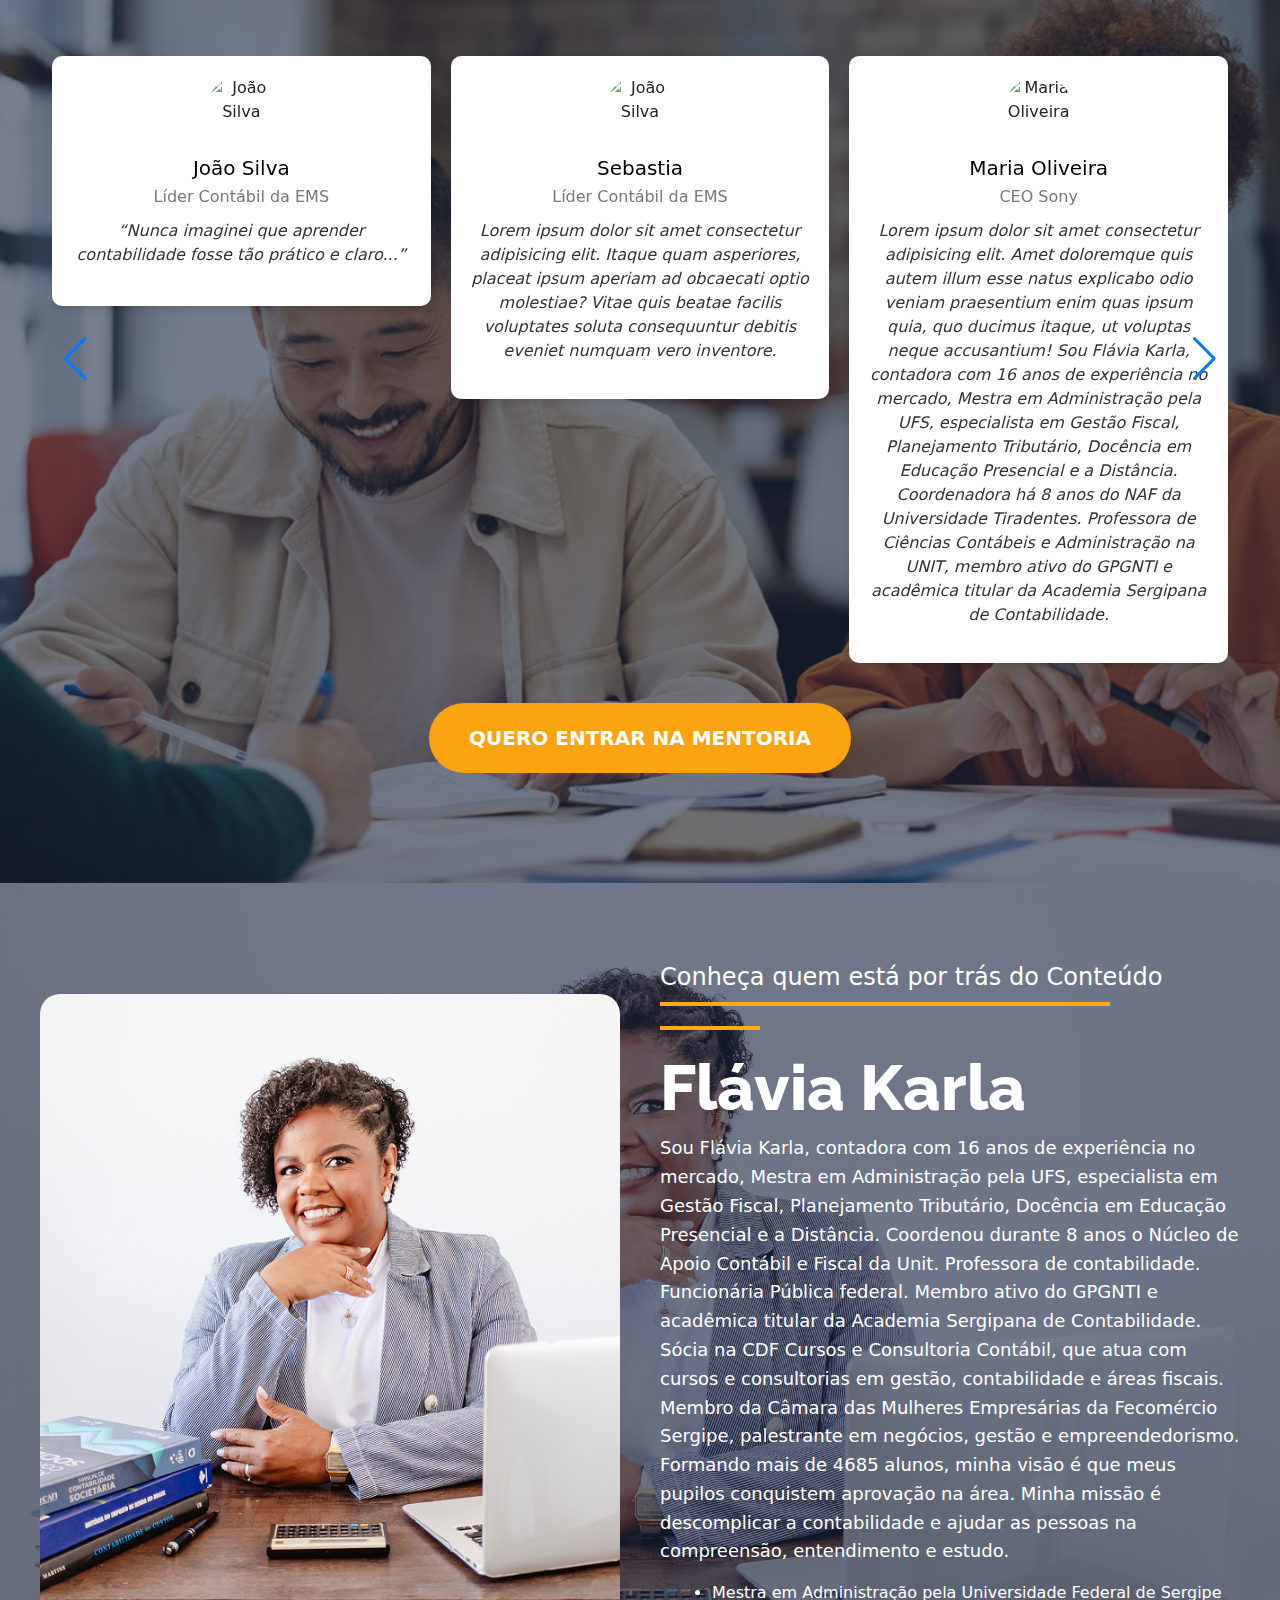
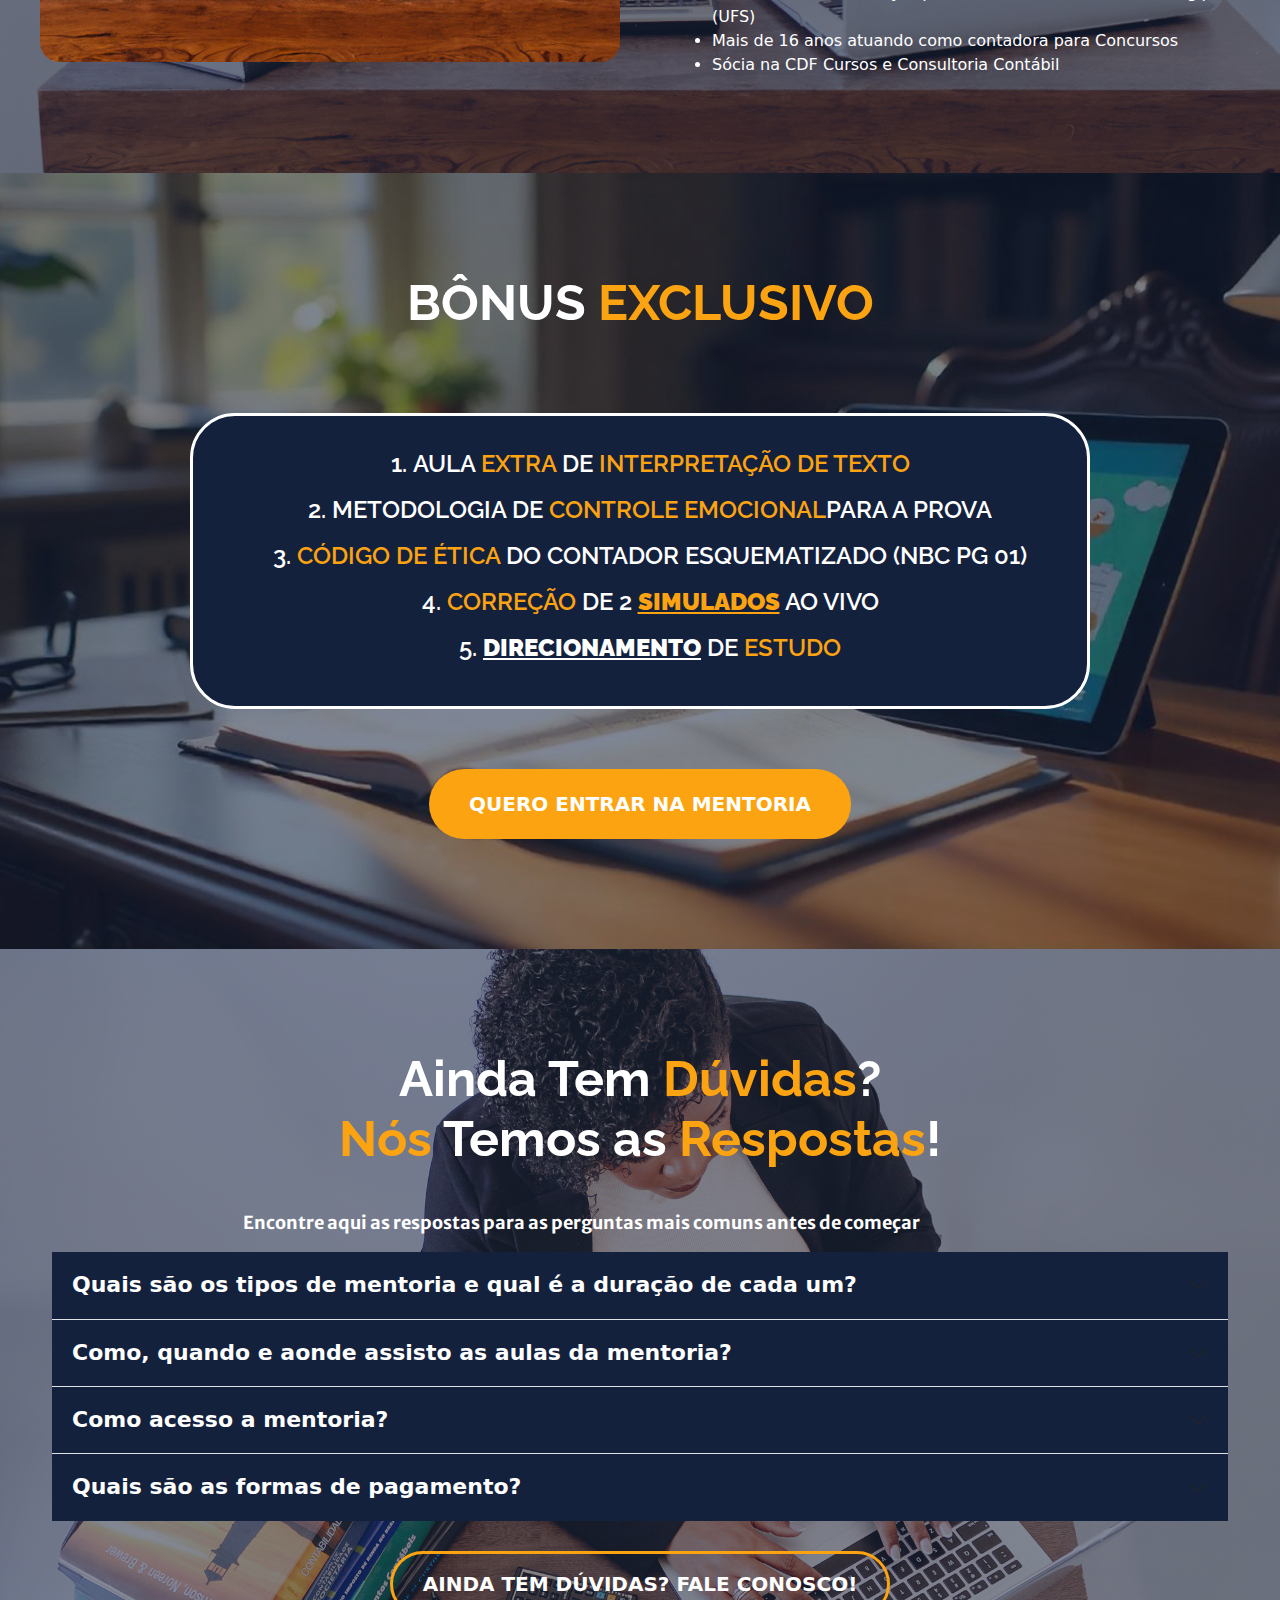
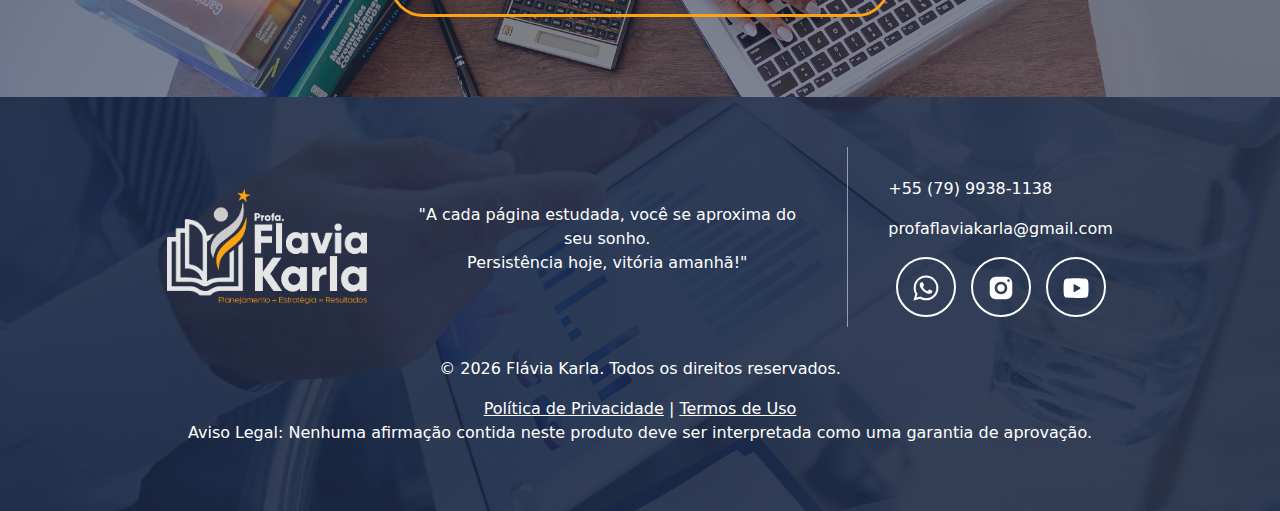
==== commit aff1bceb: "ENTREGA FINAL" ====
--- a/index.html
+++ b/index.html
@@ -85,7 +85,8 @@
                         </div>
 
                         <div class="btn-container">
-                            <button class="btn-primary" onclick="window.open('#', '_blank')">QUERO ENTRAR NA
+                            <button class="btn-primary"
+                                onclick="window.open('https://forms.gle/cQNZUiHEourtJk9LA', '_blank')">QUERO ENTRAR NA
                                 MENTORIA</button>
                         </div>
 
@@ -144,7 +145,8 @@
                 </div>
 
                 <div class="btn-container">
-                    <button class="btn-primary" onclick="window.open('#', '_blank')">QUERO ENTRAR NA
+                    <button class="btn-primary"
+                        onclick="window.open('https://forms.gle/cQNZUiHEourtJk9LA', '_blank')">QUERO ENTRAR NA
                         MENTORIA</button>
                 </div>
 
@@ -158,7 +160,8 @@
             <div class="roadmap-bg"></div>
 
             <div class="container">
-                <h1 class="title-center"><strong>Mentoria</strong> para o <span class="highlight">Exame de CFC</span></h1>
+                <h1 class="title-center"><strong>Mentoria</strong> para o <span class="highlight">Exame de CFC</span>
+                </h1>
                 <h3 class="title-center" style="font-size: 32px;">Módulos da Mentoria</h3>
 
                 <div class="grid-modulos">
@@ -314,7 +317,8 @@
                 </div>
 
                 <div class="btn-container">
-                    <button class="btn-primary" onclick="window.open('#', '_blank')">QUERO ENTRAR NA
+                    <button class="btn-primary"
+                        onclick="window.open('https://forms.gle/cQNZUiHEourtJk9LA', '_blank')">QUERO ENTRAR NA
                         MENTORIA</button>
                 </div>
             </div>
@@ -341,6 +345,19 @@
                                 <p class="testimonial-text">“Nunca imaginei que aprender contabilidade fosse tão prático
                                     e
                                     claro...”</p>
+                            </div>
+                        </div>
+
+                        <!-- Slide 1 -->
+                        <div class="swiper-slide">
+                            <div class="testimonial-card">
+                                <img src="avatar1.png" alt="João Silva">
+                                <h4>Sebastia</h4>
+                                <p class="role">Líder Contábil da EMS</p>
+                                <p class="testimonial-text">Lorem ipsum dolor sit amet consectetur adipisicing elit.
+                                    Itaque quam asperiores, placeat ipsum aperiam ad obcaecati optio molestiae? Vitae
+                                    quis beatae facilis voluptates soluta consequuntur debitis eveniet numquam vero
+                                    inventore.</p>
                             </div>
                         </div>
 
@@ -403,7 +420,8 @@
 
                 <!-- Botão CTA -->
                 <div class="btn-container">
-                    <button class="btn-primary" onclick="window.open('#', '_blank')">QUERO ENTRAR NA
+                    <button class="btn-primary"
+                        onclick="window.open('https://forms.gle/cQNZUiHEourtJk9LA', '_blank')">QUERO ENTRAR NA
                         MENTORIA</button>
                 </div>
 
@@ -432,12 +450,12 @@
                         Sou Flávia Karla, contadora com 16 anos de experiência no mercado, Mestra em Administração pela
                         UFS,
                         especialista em Gestão Fiscal, Planejamento Tributário, Docência em Educação Presencial e a
-                        Distância. Coordenadora há 8 anos do NAF da Universidade Tiradentes. Professora de Ciências
-                        Contábeis e Administração na UNIT, membro ativo do GPGNTI e acadêmica titular da Academia
+                        Distância. Coordenou durante 8 anos o Núcleo de Apoio Contábil e Fiscal da Unit. Professora de
+                        contabilidade. Funcionária Pública federal. Membro ativo do GPGNTI e acadêmica titular da Academia
                         Sergipana
                         de Contabilidade.
 
-                        Proprietária e Entrepreneur na CDF Cursos e Consultoria Contábil, que atua com cursos e
+                        Sócia na CDF Cursos e Consultoria Contábil, que atua com cursos e
                         consultorias
                         em gestão, contabilidade e áreas fiscais. Membro da Câmara das Mulheres Empresárias da
                         Fecomércio
@@ -446,7 +464,9 @@
                         Formando mais de 4685 alunos, minha visão é que meus pupilos conquistem aprovação na área. Minha
                         missão é descomplicar a contabilidade e ajudar as pessoas na compreensão, entendimento e estudo.
                     </p>
+
                     <p class="mentora-desc">
+
                     <ul class="mentora-highlight">
                         <li>
                             Mestra em Administração pela Universidade Federal de Sergipe (UFS)
@@ -455,7 +475,7 @@
                             Mais de 16 anos atuando como contadora para Concursos
                         </li>
                         <li>
-                            Proprietária e Entrepreneur na CDF Cursos e Consultoria Contábil
+                            Sócia na CDF Cursos e Consultoria Contábil
                         </li>
                     </ul>
 
@@ -488,7 +508,8 @@
 
                 <!-- Botão CTA -->
                 <div class="btn-container">
-                    <button class="btn-primary" onclick="window.open('#', '_blank')">QUERO ENTRAR NA
+                    <button class="btn-primary"
+                        onclick="window.open('https://forms.gle/cQNZUiHEourtJk9LA', '_blank')">QUERO ENTRAR NA
                         MENTORIA</button>
                 </div>
             </div>
@@ -566,7 +587,7 @@
 
                 <!-- Botão de contato -->
                 <div class="faq-button-container">
-                    <button class="btn-faq" 
+                    <button class="btn-faq"
                         onclick="window.open('https://wa.link/h1zakd', '_blank', 'noopener,noreferrer');">
                         AINDA TEM DÚVIDAS? FALE CONOSCO!
                     </button>
